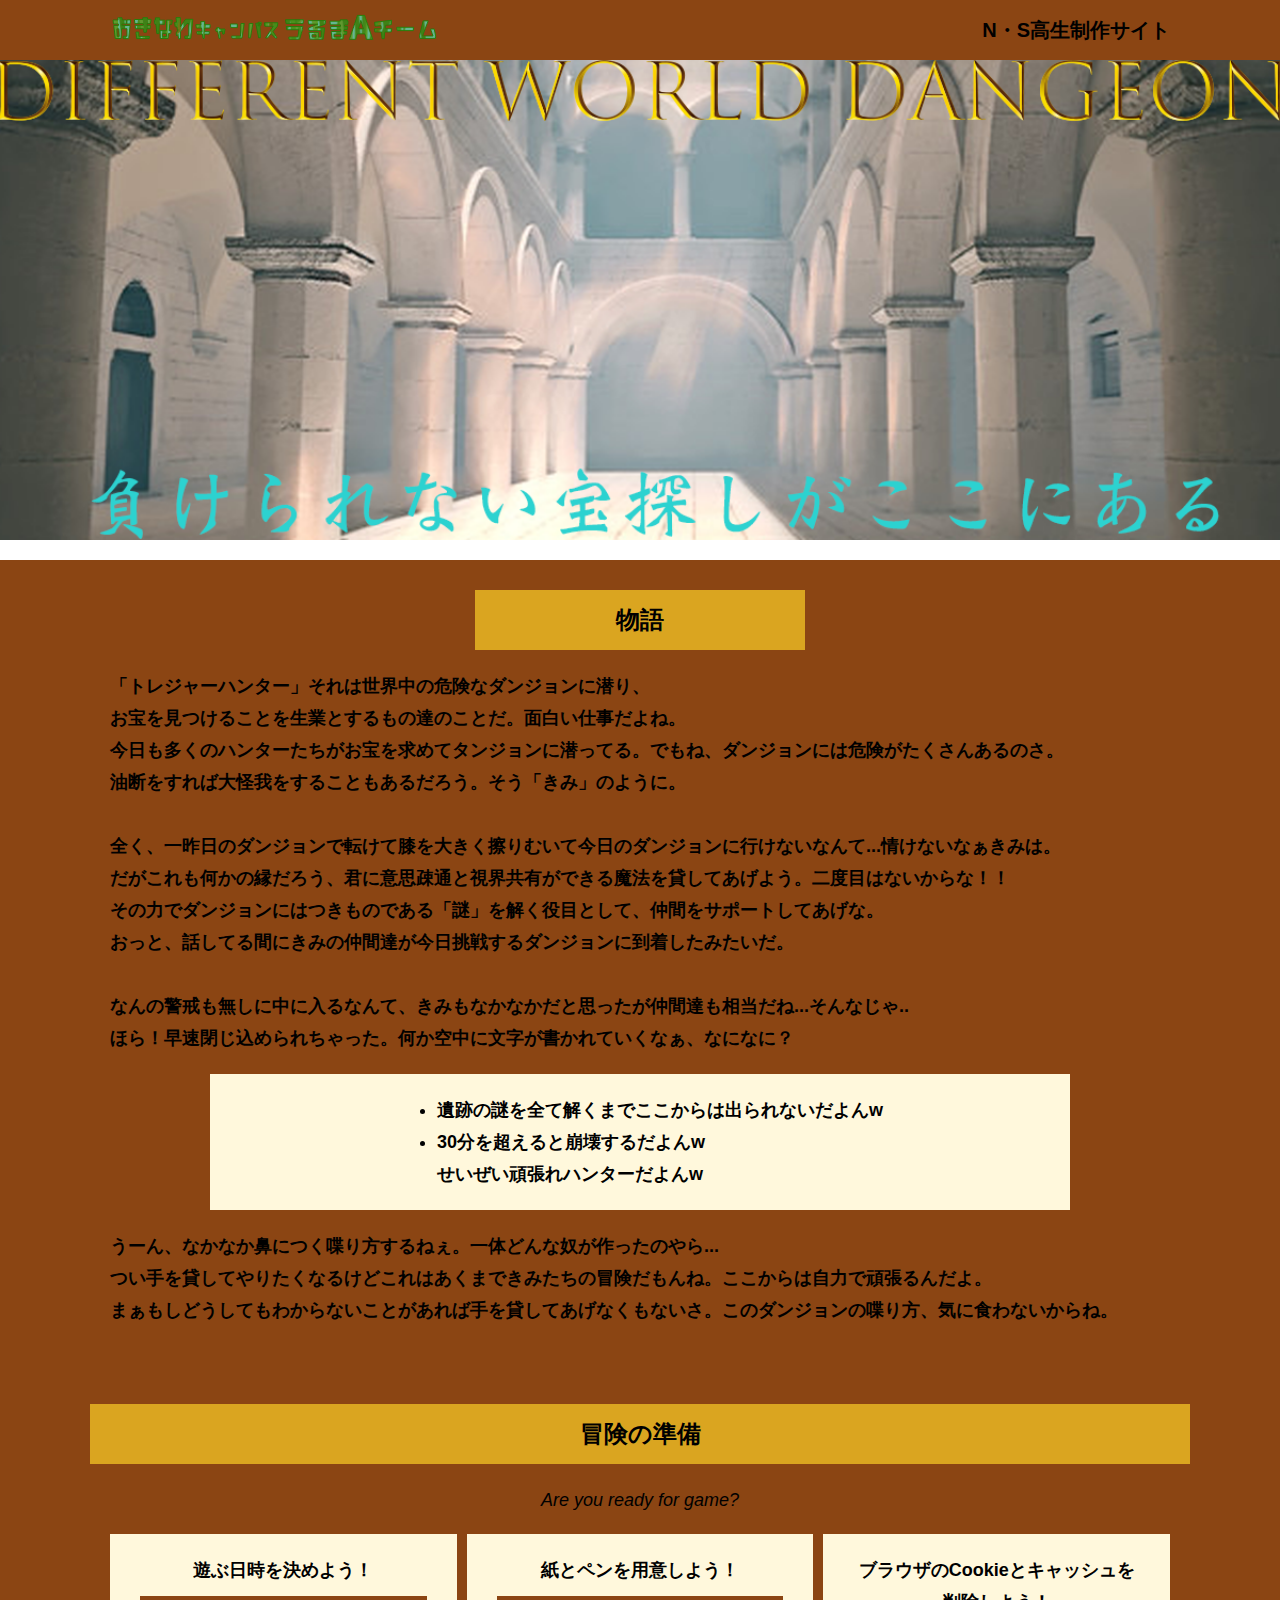
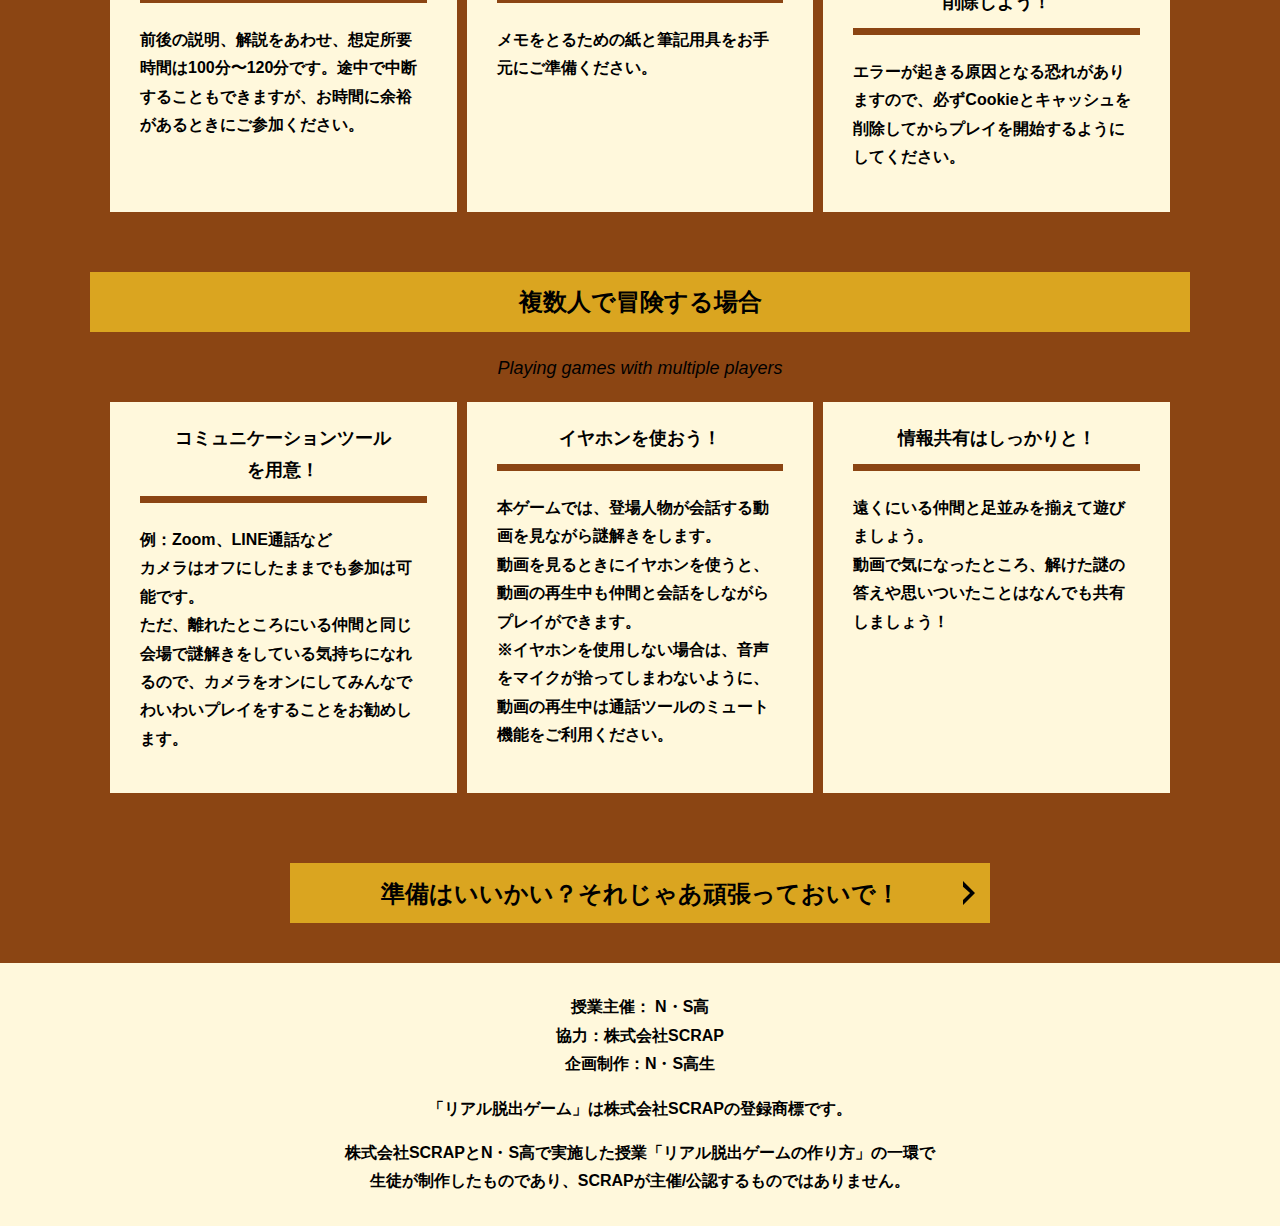
==== index.html @ d2421901 "Update index.html" ====
<!DOCTYPE html>
<html lang="ja">
<head>
  <meta charset="UTF-8">
  <meta http-equiv="X-UA-Compatible" content="IE=edge">
  <meta name="viewport" content="width=device-width, initial-scale=1.0">
  <title>異世界ダンジョンからの脱出 │ Project N</title>
  <link rel="stylesheet" href="assets/css/normalize.css">
  <link rel="stylesheet" href="assets/css/style.css">
</head>
<body>
  <svg width="0" height="0" class="hidden">
    <symbol xmlns="http://www.w3.org/2000/svg" viewBox="0 0 12.47 24.94" id="arrow" class="arrow_svg">
      <title>arrow</title>
      <polygon points="0 24.94 0 19.66 7.35 12.47 0 5.92 0 0 12.47 12.47 0 24.94"/>
    </symbol>
  </svg>
  <header class="header">
    <div class="container">
      <div class="header__logo"><img src="assets/images/logo.svg" alt="チームロゴ"></div>
      <div class="header__name">N・S高生制作サイト</div>
    </div>
  </header>
  <main class="main index-page">
    <!-- タイトルエリア　ここから -->
    <h1 class="main-title"><img src="assets/images/top-image1.png" alt="Presented by SCRAP×N・S高リアル脱出ゲーム制作PJ 異世界ダンジョンからの脱出"></h1>
    <!-- タイトルエリア　ここまで -->
    <section class="bg-color--keycolor">
    <section class="section section--story">
      <div class="container">
        <h2 class="section-title section-title-- section-title--story">物語</h2>
        <div class="story">
          <p class="text">「トレジャーハンター」それは世界中の危険なダンジョンに潜り、<br>
            お宝を見つけることを生業とするもの達のことだ。面白い仕事だよね。<br>
          今日も多くのハンターたちがお宝を求めてタンジョンに潜ってる。でもね、ダンジョンには危険がたくさんあるのさ。<br>
            油断をすれば大怪我をすることもあるだろう。そう「きみ」のように。<br>
             <br>
            全く、一昨日のダンジョンで転けて膝を大きく擦りむいて今日のダンジョンに行けないなんて...情けないなぁきみは。<br>
            だがこれも何かの縁だろう、君に意思疎通と視界共有ができる魔法を貸してあげよう。二度目はないからな！！<br>
            その力でダンジョンにはつきものである「謎」を解く役目として、仲間をサポートしてあげな。<br>
            おっと、話してる間にきみの仲間達が今日挑戦するダンジョンに到着したみたいだ。<br>
             <br>
            なんの警戒も無しに中に入るなんて、きみもなかなかだと思ったが仲間達も相当だね...そんなじゃ..<br>
            ほら！早速閉じ込められちゃった。何か空中に文字が書かれていくなぁ、なになに？</p>
            
          <div class="story__note__outer bg-color--gray">
            <ul class="story__note">
              <li>遺跡の謎を全て解くまでここからは出られないだよんw</li>
              <li>30分を超えると崩壊するだよんw</li>
              せいぜい頑張れハンターだよんw
            </ul>
          </div>
          <p class="text">うーん、なかなか鼻につく喋り方するねぇ。一体どんな奴が作ったのやら...<br>
            つい手を貸してやりたくなるけどこれはあくまできみたちの冒険だもんね。ここからは自力で頑張るんだよ。<br>
            まぁもしどうしてもわからないことがあれば手を貸してあげなくもないさ。このダンジョンの喋り方、気に食わないからね。</p>
        </div>
      </div>
    </section>
    <section class="section bg-color--keycolor">
      <div class="container">
        <h2 class="section-title">冒険の準備</h2>
        <p class="font-eng text-center">Are you ready for game?</p>
        <!--
          class名"row"内のclass名"column"が横並びになります。
          改行する場合は以下のように追加してください。
          <div class="row">
            <div class="column">
              ～ 内容 ～
            </div>
          </div>
        -->
        <div class="row">
          <div class="column">
            <div class="card">
              <h3 class="card__title">遊ぶ日時を決めよう！</h3>
              <p class="card__content">前後の説明、解説をあわせ、想定所要時間は100分〜120分です。途中で中断することもできますが、お時間に余裕があるときにご参加ください。</p>
            </div>
          </div>
          <div class="column">
            <div class="card">
              <h3 class="card__title">紙とペンを用意しよう！</h3>
              <p class="card__content">メモをとるための紙と筆記用具をお手元にご準備ください。</p>
            </div>
          </div>
          <div class="column">
            <div class="card">
              <h3 class="card__title">ブラウザのCookieとキャッシュを<br>削除しよう！</h3>
              <p class="card__content">エラーが起きる原因となる恐れがありますので、必ずCookieとキャッシュを削除してからプレイを開始するようにしてください。</p>
            </div>
          </div>
        </div>
      </div>
    </section>
    <section class="section bg-color--keycolor">
      <div class="container">
        <h2 class="section-title">複数人で冒険する場合</h2>
        <p class="font-eng text-center">Playing games with multiple players</p>
        <div class="row">
          <div class="column">
            <div class="card">
              <h3 class="card__title">コミュニケーションツール<br>を用意！</h3>
              <p class="card__content">例：Zoom、LINE通話など<br>
                カメラはオフにしたままでも参加は可能です。<br>
                ただ、離れたところにいる仲間と同じ会場で謎解きをしている気持ちになれるので、カメラをオンにしてみんなでわいわいプレイをすることをお勧めします。</p>
            </div>
          </div>
          <div class="column">
            <div class="card">
              <h3 class="card__title">イヤホンを使おう！</h3>
              <p class="card__content">本ゲームでは、登場人物が会話する動画を見ながら謎解きをします。<br>
                動画を見るときにイヤホンを使うと、動画の再生中も仲間と会話をしながらプレイができます。<br>
                ※イヤホンを使用しない場合は、音声をマイクが拾ってしまわないように、動画の再生中は通話ツールのミュート機能をご利用ください。</p>
            </div>
          </div>
          <div class="column">
            <div class="card">
              <h3 class="card__title">情報共有はしっかりと！</h3>
              <p class="card__content">遠くにいる仲間と足並みを揃えて遊びましょう。<br>
                動画で気になったところ、解けた謎の答えや思いついたことはなんでも共有しましょう！</p>
            </div>
          </div>
        </div>
      </div>
    </section>
    <section class="section">
      <div class="container">
        <a class="btn" href="main.html">準備はいいかい？それじゃあ頑張っておいで！<svg class="btn__arrow"><use xlink:href="#arrow"></use></svg></a>
      </div>
    </section>
  </main>
  <footer class="footer section bg-color--gray">
    <div class="container">
      <p class="text-center">授業主催： N・S高<br>協力：株式会社SCRAP<br>企画制作：N・S高生</p>
      <p class="text-center">「リアル脱出ゲーム」は株式会社SCRAPの登録商標です。</p>
      <p class="text-center">株式会社SCRAPとN・S高で実施した授業「リアル脱出ゲームの作り方」の一環で<br>生徒が制作したものであり、SCRAPが主催/公認するものではありません。</p>
    </div>
  </footer>
</body>
</html>
---- assets/css/style.css ----
@charset "UTF-8";
/****************************
 * 共通CSSのテンプレートです。
*****************************/
*,
*::before,
*::after {
  -webkit-box-sizing: border-box;
          box-sizing: border-box;
}

html {
  font-size: 18px;
  -webkit-box-sizing: border-box;
          box-sizing: border-box;
}

body {
  overflow-x: hidden;
  font-family:  "リュウミン M-KL","メイリオ", "Meiryo", sans-serif;"游ゴシック体", "Yu Gothic", YuGothic, "ヒラギノ角ゴ Pro", "Hiragino Kaku Gothic Pro",
  font-size: 18px;
  line-height: 1.77778;
  font-weight: bold;
  text-decoration: none;
  border: none;
  list-style: none;
  color: #000;
  margin: 0;
}

img {
  width: 100%;
}

figure {
  margin: 0;
}

figcaption {
  margin-top: 30px;
  font-size: 14px;
}

@media screen and (max-width: 767px) {
  figcaption {
    font-size: 13px;
  }
}

input[type=text] {
  font-size: 18px;
  border: none;
  padding: 25px 35px;
  display: block;
  margin: 0 auto;
  max-width: 580px;
  width: 100%;
}

::-webkit-input-placeholder {
  color: #8b4513;
}

:-ms-input-placeholder {
  color: #e6e6e6;
}

::-ms-input-placeholder {
  color: #e6e6e6;
}

::placeholder {
  color: #e6e6e6;
}

button {
  cursor: pointer;
  display: block;
  border: none;
  margin: 0 auto;
  background-color: #daa520;
  color: #000;
  width: 287px;
  height: 55px;
}

/*******************
* Layout
*******************/
.section {
  padding-top: 30px;
  padding-bottom: 30px;
}

.section--clear {
  /* ステージクリア画面 */
  position: fixed;
  display: none;
  /* 読み込み時に一瞬表示されるのを防ぐ */
  -webkit-box-pack: center;
      -ms-flex-pack: center;
          justify-content: center;
  -webkit-box-align: center;
      -ms-flex-align: center;
          align-items: center;
  top: 0;
  bottom: 0;
  left: 0;
  right: 0;
  z-index: 200;
}

.section--clear.isClear {
  display: -webkit-box;
  display: -ms-flexbox;
  display: flex;
}

.container {
  width: 1100px;
  padding-left: 20px;
  padding-right: 20px;
  margin: 0 auto;
}

@media screen and (max-width: 1100px) {
  .container {
    width: calc(100% - 40px);
  }
}

.row {
  display: -webkit-box;
  display: -ms-flexbox;
  display: flex;
  -ms-flex-line-pack: stretch;
      align-content: stretch;
  gap: 10px;
}

.row + .row {
  margin-top: 20px;
}

.column {
  width: 100%;
}

.card {
  background-color: #fff8dc;
  margin-bottom: 20px;
  height: 100%;
}

.card__title {
  font-size: 18px;
  text-align: center;
  margin: 0;
  padding: 20px 30px;
  position: relative;
  cursor: pointer;
}

.card__content {
  -webkit-transition: all 0.3s;
  transition: all 0.3s;
  font-size: 16px;
  padding: 20px 30px;
  margin: 0;
  position: relative;
}

.card__content::before {
  display: block;
  content: '';
  width: calc(100% - 60px);
  height: 7px;
  background-color: #8b4513;
  position: absolute;
  top: -10px;
  left: 30px;
}

.hint-page .card {
  height: auto;
}

.hint-page .card__content {
  display: none;
  text-align: center;
}

.hint-page .card__arrow {
  position: absolute;
  top: calc(50% - 12px);
  right: 45px;
  -webkit-transform: rotate(90deg);
          transform: rotate(90deg);
  -webkit-transition: all 0.3s;
  transition: all 0.3s;
  fill: #8b4513;
  width: 12px;
  height: 24px;
}

.hint-page .card.is-open .card__content {
  display: block;
}

.hint-page .card.is-open .card__arrow {
  -webkit-transform: rotate(-90deg);
          transform: rotate(-90deg);
}

.box {
  padding: 35px 30px;
}

.youtube {
  position: relative;
  width: 100%;
  padding-top: 56.25%;
}

.youtube iframe {
  position: absolute;
  top: 0;
  left: 0;
  width: 100%;
  height: 100%;
}

.youtube__container {
  max-width: 800px;
  margin: 0 auto;
}

/*********************
* Color
*********************/
.bg-color--keycolor {
  background-color: #8b4513;
}

.bg-color--subcolor {
  background-color: #daa520;
}

.bg-color--gray {
  background-color: #fff8dc;
}

/*********************
* title
**********************/
.main-title {
  margin: 0;
}

.sub-title {
  text-align: center;
  font-size: 18px;
  line-height: 1.66667;
}

.sub-title__bg {
  background-color: #fff8dc;
  padding-left: 1rem;
  padding-right: 1rem;
}

.section-title {
  font-size: 24px;
  line-height: 1.75;
  text-align: center;
  padding: 9px 20px;
  background-color: #daa520;
  margin: 0 -20px 20px -20px;
}

.section-title__stage {
  display: inline-block;
  margin-right: 2rem;
}

.section-title--keycolorlight {
  background-color: #8b4513;
}

.section-title--keycolorlight .section-title__stage {
  color: #fff8dc;
}

.section-title--keycolor {
  background-color: #daa520;
}

.section-title--story {
  width: 330px;
  margin: 0 auto 20px;
}

.section-title--border {
  position: relative;
  font-size: 30px;
  text-align: center;
  line-height: 1.06667;
  margin: 0;
  padding-bottom: 15px;
  color: #fff8dc;
}

.section-title--border::after {
  position: absolute;
  bottom: 0;
  left: calc(50% - 95px);
  display: block;
  content: '';
  background-color: #fff8dc;
  height: 2.6px;
  width: 190px;
}

/******************
* text
******************/
.font-eng {
  font-style: italic;
  font-weight: normal;
}

/*************************
* Button
*************************/
.btn {
  display: block;
  text-decoration: none;
  cursor: pointer;
  background-color: #daa520;
  color: #000;
  font-size: 24px;
  line-height: 1.54167;
  text-align: center;
  padding: 11.5px;
  width: calc(100% - 40px);
  max-width: 700px;
  margin: 10px auto;
  position: relative;
}

.btn:hover {
  opacity: 0.7;
}

.btn__arrow {
  position: absolute;
  top: calc(50% - 12px);
  right: 15px;
  fill: #00;
  width: 12px;
  height: 24px;
}

/****************
* header
*****************/
.header {
  background-color: #8b4513;
  height: 60px;
}

.header .container {
  display: -webkit-box;
  display: -ms-flexbox;
  display: flex;
  -webkit-box-pack: justify;
      -ms-flex-pack: justify;
          justify-content: space-between;
  -webkit-box-align: center;
      -ms-flex-align: center;
          align-items: center;
  height: 100%;
}

.header__logo {
  width: 330px;
  height: 42px;
}

.header__name {
  font-size: 20px;
  line-height: 1.1;
}

.footer {
  font-size: 16px;
}

.footer p:first-child {
  margin-top: 0;
}

.footer p:last-child {
  margin-bottom: 0;
}

/********************
* main
********************/
.story__note {
  margin: 0;
}

.story__note__outer {
  width: 860px;
  display: -webkit-box;
  display: -ms-flexbox;
  display: flex;
  padding: 20px;
  margin: 20px auto;
  -webkit-box-pack: center;
      -ms-flex-pack: center;
          justify-content: center;
}

@media screen and (max-width: 940px) {
  .story__note__outer {
    width: 100%;
  }
}

.stage-column__container + .stage-column__container {
  border-top: 2px solid #fff8dc;
}

.answer {
  font-size: 18px;
  margin-bottom: 20px;
  line-height: 80px;
  word-spacing: 20px;
}

.err-message {
  color: #000;
  font-size: 18px;
  text-align: center;
}

.link-hint {
  background-color: #000;
  text-align: center;
  display: block;
  margin-top: 20px;
}

.clear-message {
  background-color: #8b4513;
  padding: 30px 30px 60px;
  position: relative;
}

.clear-message__title {
  position: relative;
  display: block;
  text-align: center;
  color: #fff8dc;
  font-size: 30px;
  padding-bottom: 10px;
  margin-bottom: 35px;
}

.clear-message__title::after {
  content: '';
  position: absolute;
  display: block;
  width: 183px;
  height: 2px;
  background-color: #8b4513;
  bottom: 0;
  left: calc(50% - (183px/2));
}

.clear-message__content {
  text-align: center;
}

.clear-message__btn {
  position: absolute;
  bottom: -30px;
  left: calc(50% - 144px);
  width: 288px;
  margin: 0;
}

/********************
* Utility
********************/
.text-center {
  text-align: center;
}

.text-left {
  text-align: left;
}

.text-right {
  text-align: right;
}

.hidden {
  display: none;
}
/*# sourceMappingURL=style.css.map */
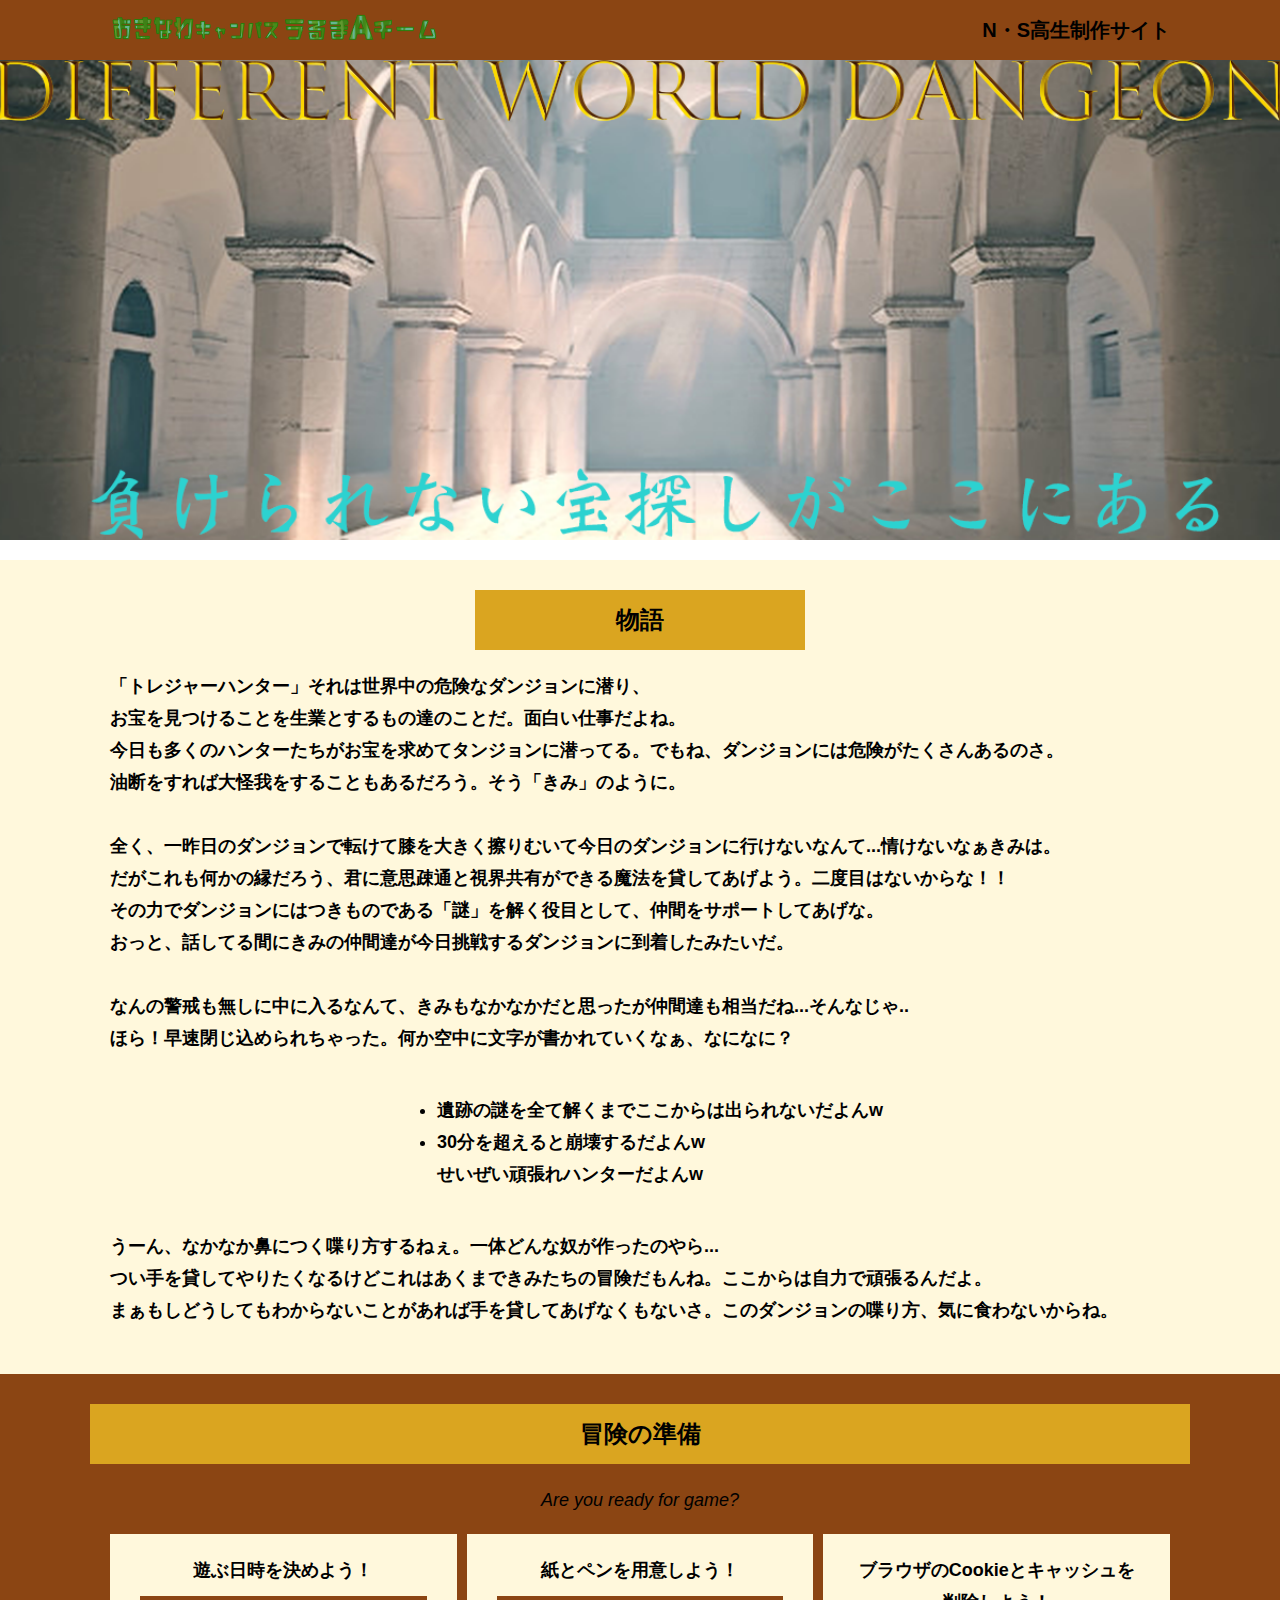
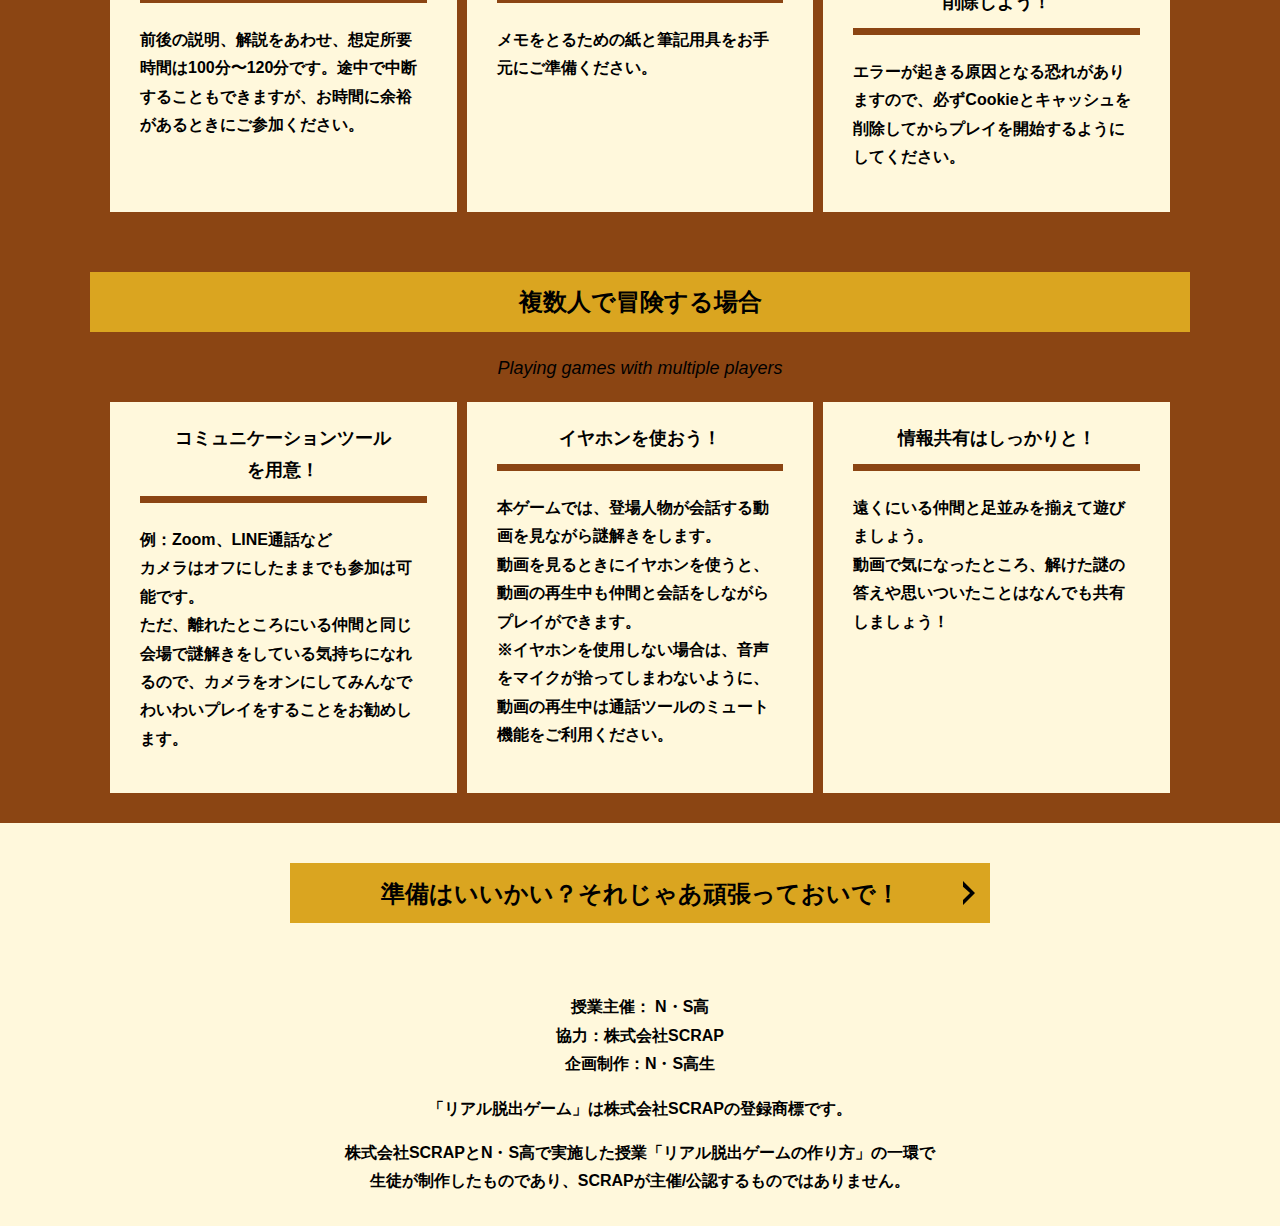
==== commit 80006b7c: "Update index.html" ====
--- a/index.html
+++ b/index.html
@@ -25,7 +25,7 @@
     <!-- タイトルエリア　ここから -->
     <h1 class="main-title"><img src="assets/images/top-image1.png" alt="Presented by SCRAP×N・S高リアル脱出ゲーム制作PJ 異世界ダンジョンからの脱出"></h1>
     <!-- タイトルエリア　ここまで -->
-    <section class="bg-color--keycolor">
+    <section class="bg-color--gray">
     <section class="section section--story">
       <div class="container">
         <h2 class="section-title section-title-- section-title--story">物語</h2>
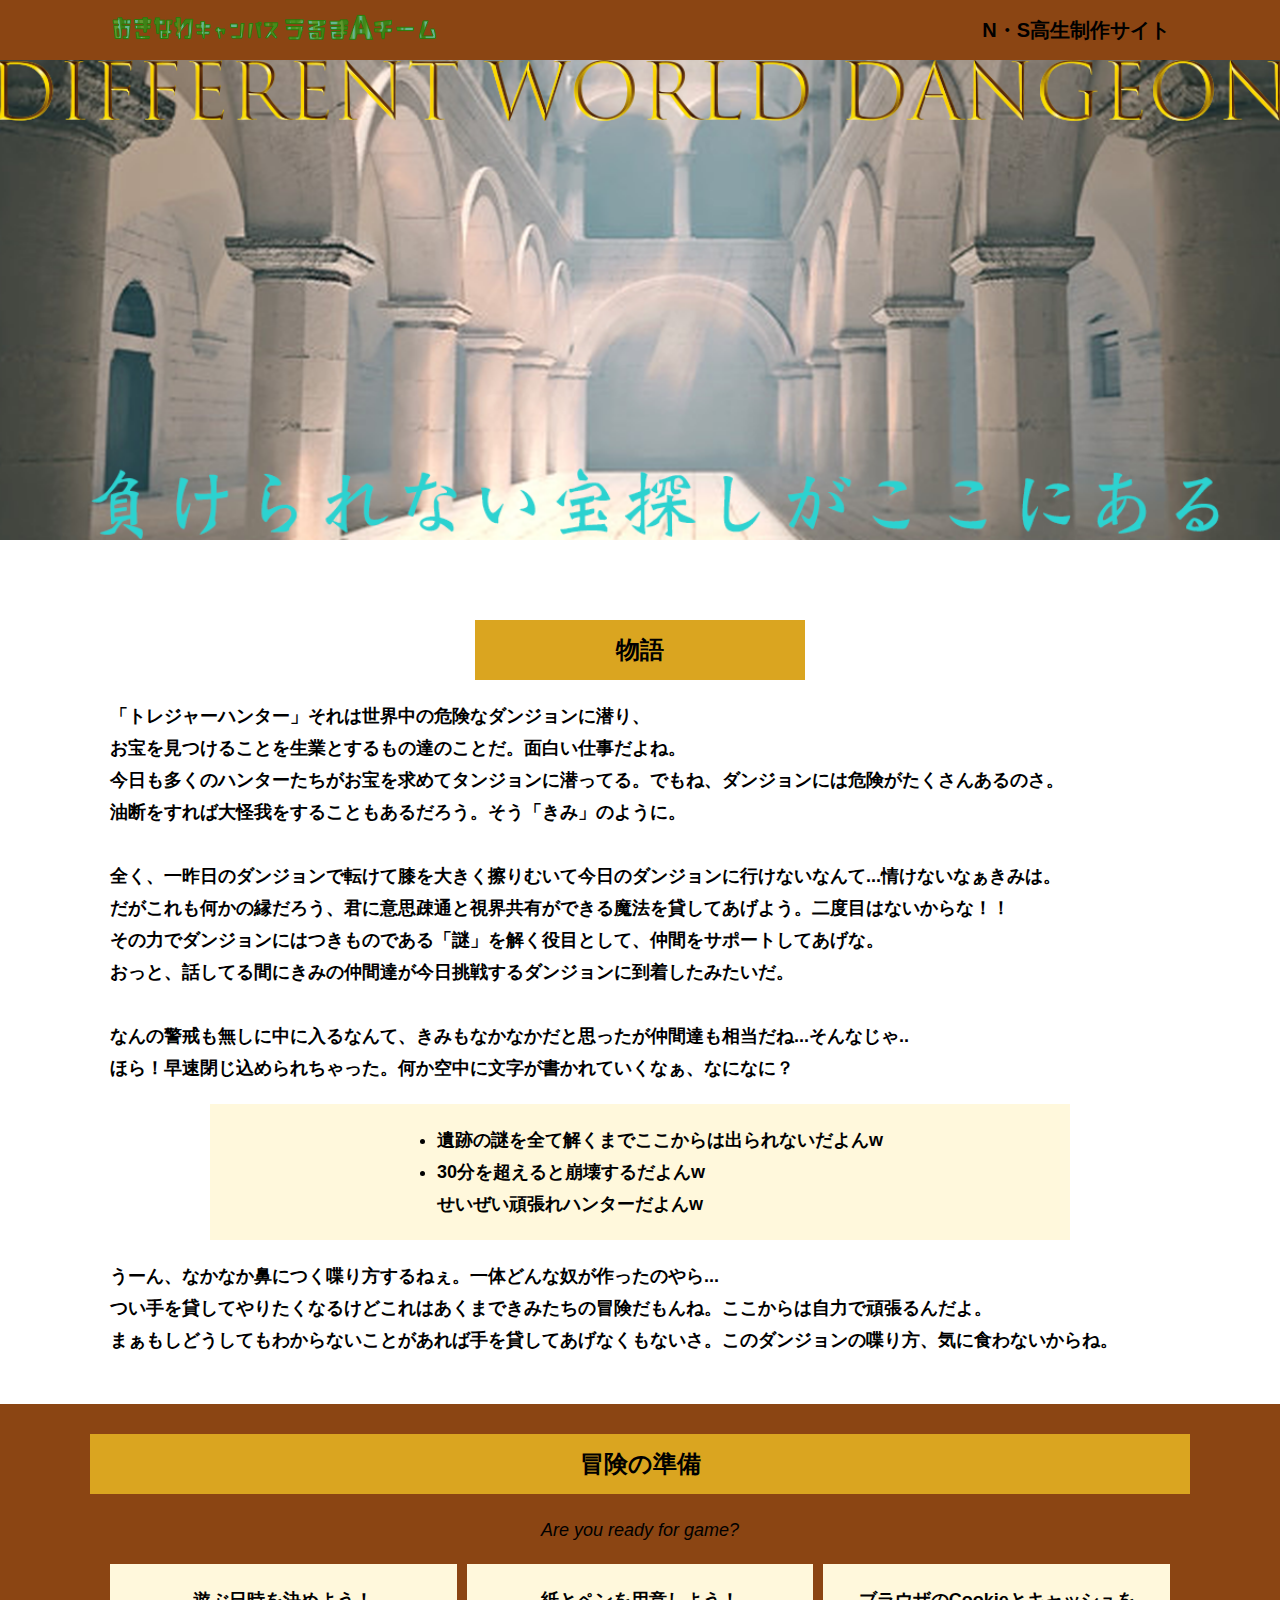
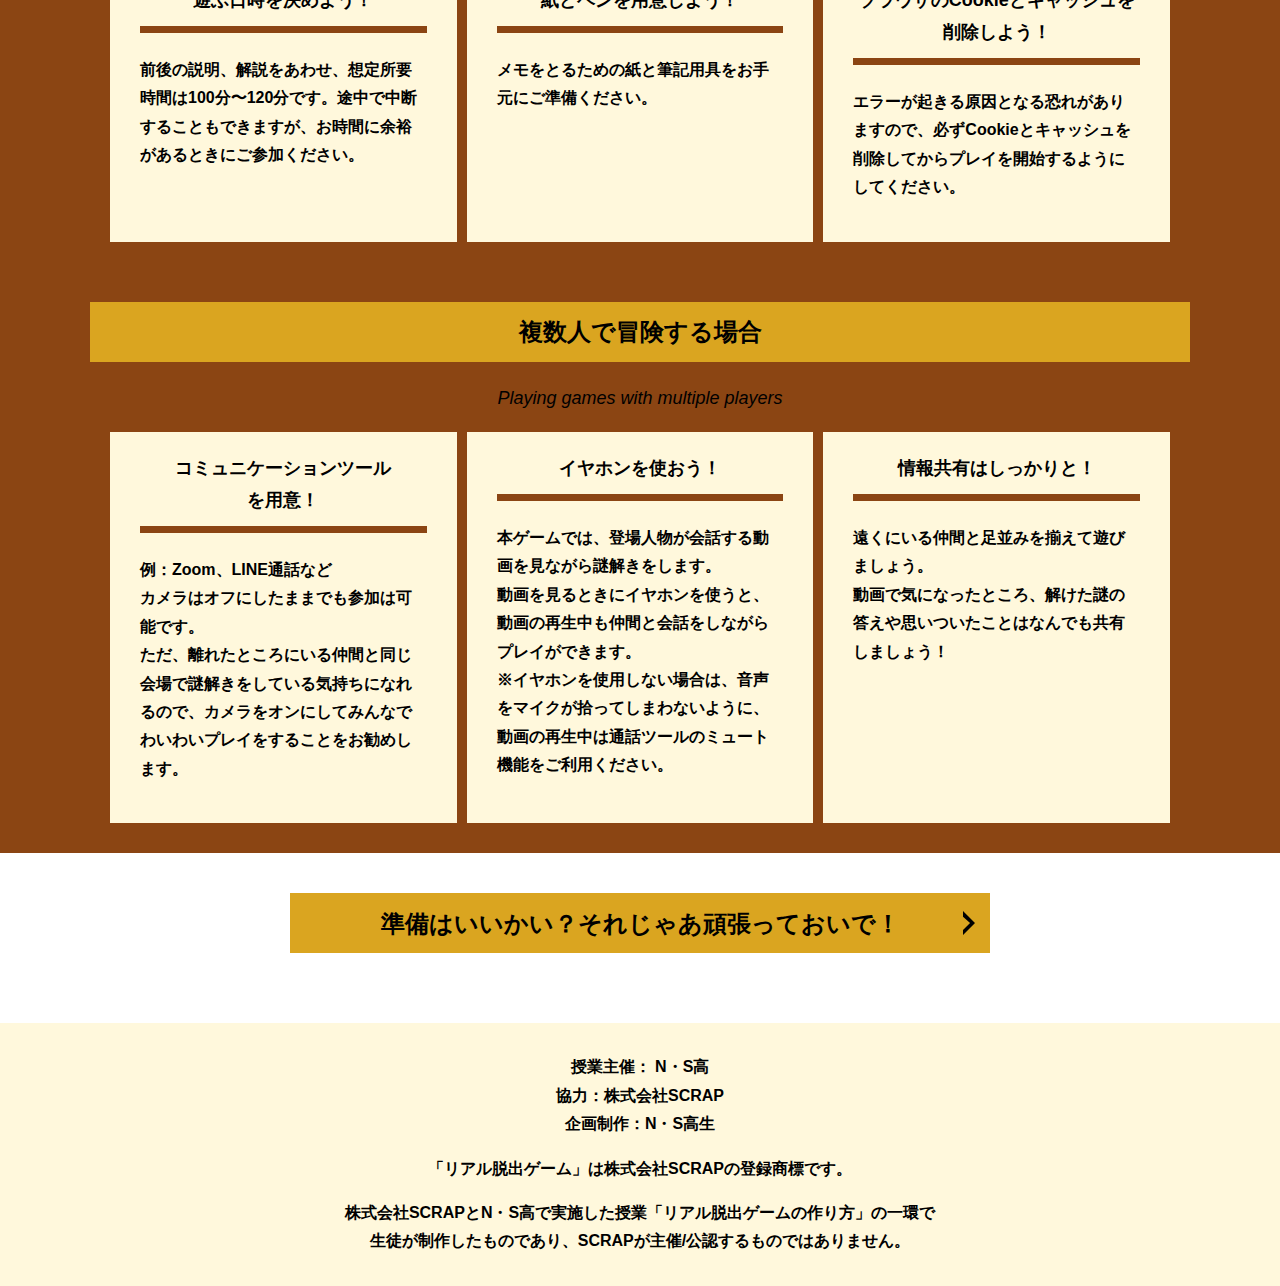
==== commit 0200535a: "Update index.html" ====
--- a/index.html
+++ b/index.html
@@ -25,7 +25,7 @@
     <!-- タイトルエリア　ここから -->
     <h1 class="main-title"><img src="assets/images/top-image1.png" alt="Presented by SCRAP×N・S高リアル脱出ゲーム制作PJ 異世界ダンジョンからの脱出"></h1>
     <!-- タイトルエリア　ここまで -->
-    <section class="bg-color--gray">
+    <section class=section "bg-color--gray">
     <section class="section section--story">
       <div class="container">
         <h2 class="section-title section-title-- section-title--story">物語</h2>
@@ -122,7 +122,7 @@
         </div>
       </div>
     </section>
-    <section class="section">
+    <section class="section bg-color-gray">
       <div class="container">
         <a class="btn" href="main.html">準備はいいかい？それじゃあ頑張っておいで！<svg class="btn__arrow"><use xlink:href="#arrow"></use></svg></a>
       </div>
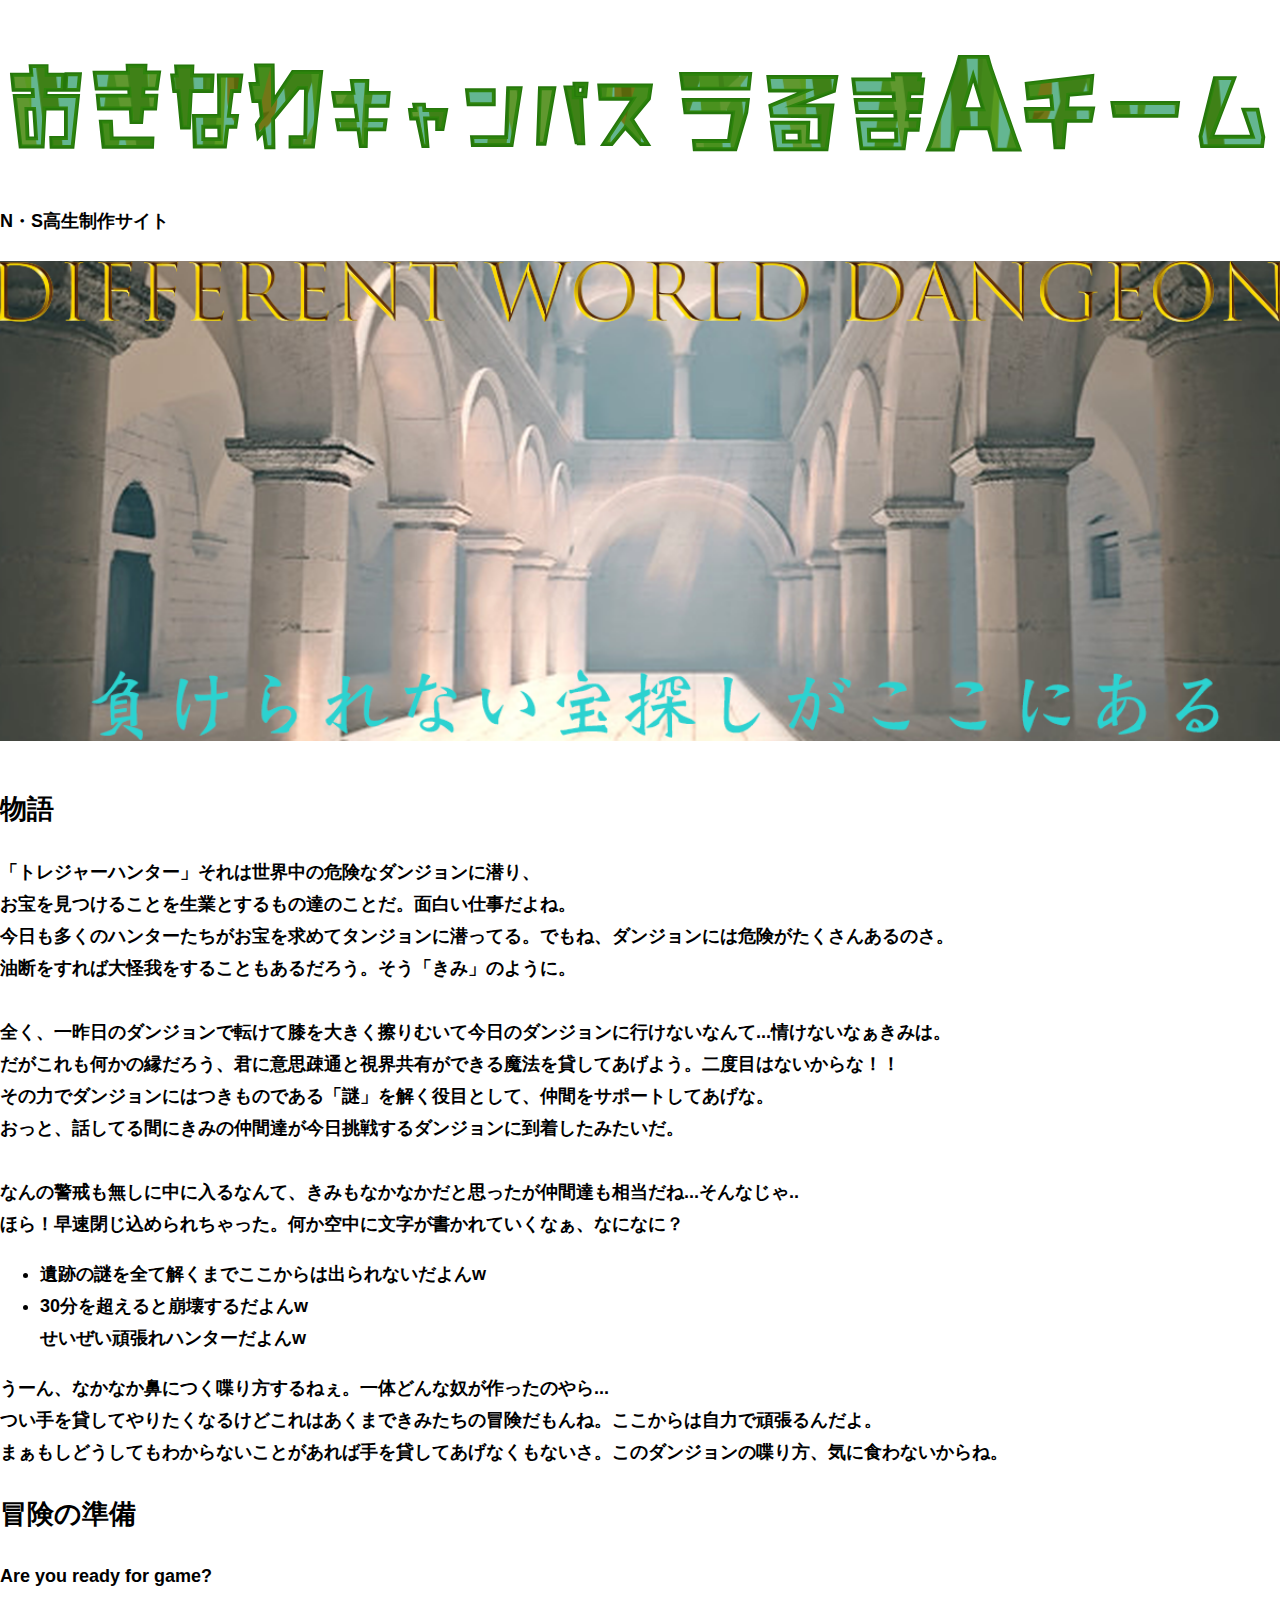
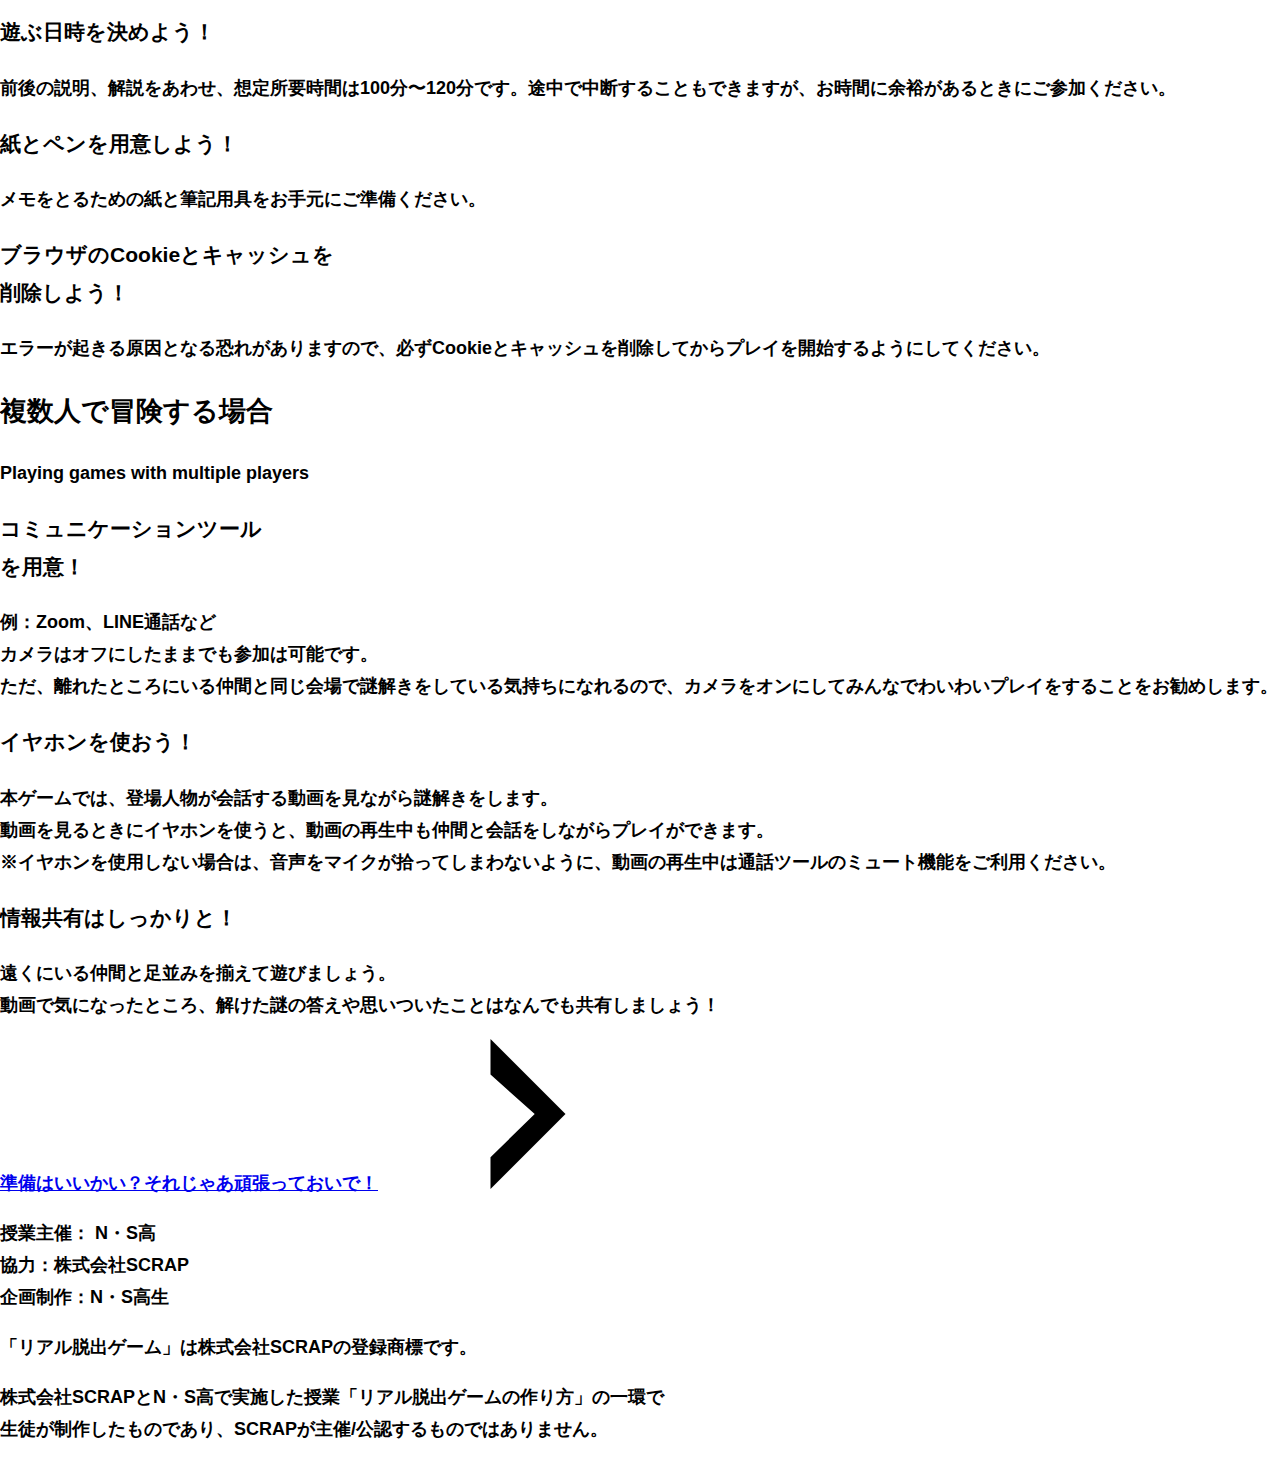
==== commit 6d274da5: "Update index.html" ====
--- a/index.html
+++ b/index.html
@@ -25,7 +25,6 @@
     <!-- タイトルエリア　ここから -->
     <h1 class="main-title"><img src="assets/images/top-image1.png" alt="Presented by SCRAP×N・S高リアル脱出ゲーム制作PJ 異世界ダンジョンからの脱出"></h1>
     <!-- タイトルエリア　ここまで -->
-    <section class=section "bg-color--gray">
     <section class="section section--story">
       <div class="container">
         <h2 class="section-title section-title-- section-title--story">物語</h2>
--- a/assets/css/style.css
+++ b/assets/css/style.css
@@ -62,15 +62,15 @@
 }
 
 :-ms-input-placeholder {
-  color: #e6e6e6;
+  color: #000;
 }
 
 ::-ms-input-placeholder {
-  color: #e6e6e6;
+  color: #000;
 }
 
 ::placeholder {
-  color: #e6e6e6;
+  color: #000^[;
 }
 
 button {
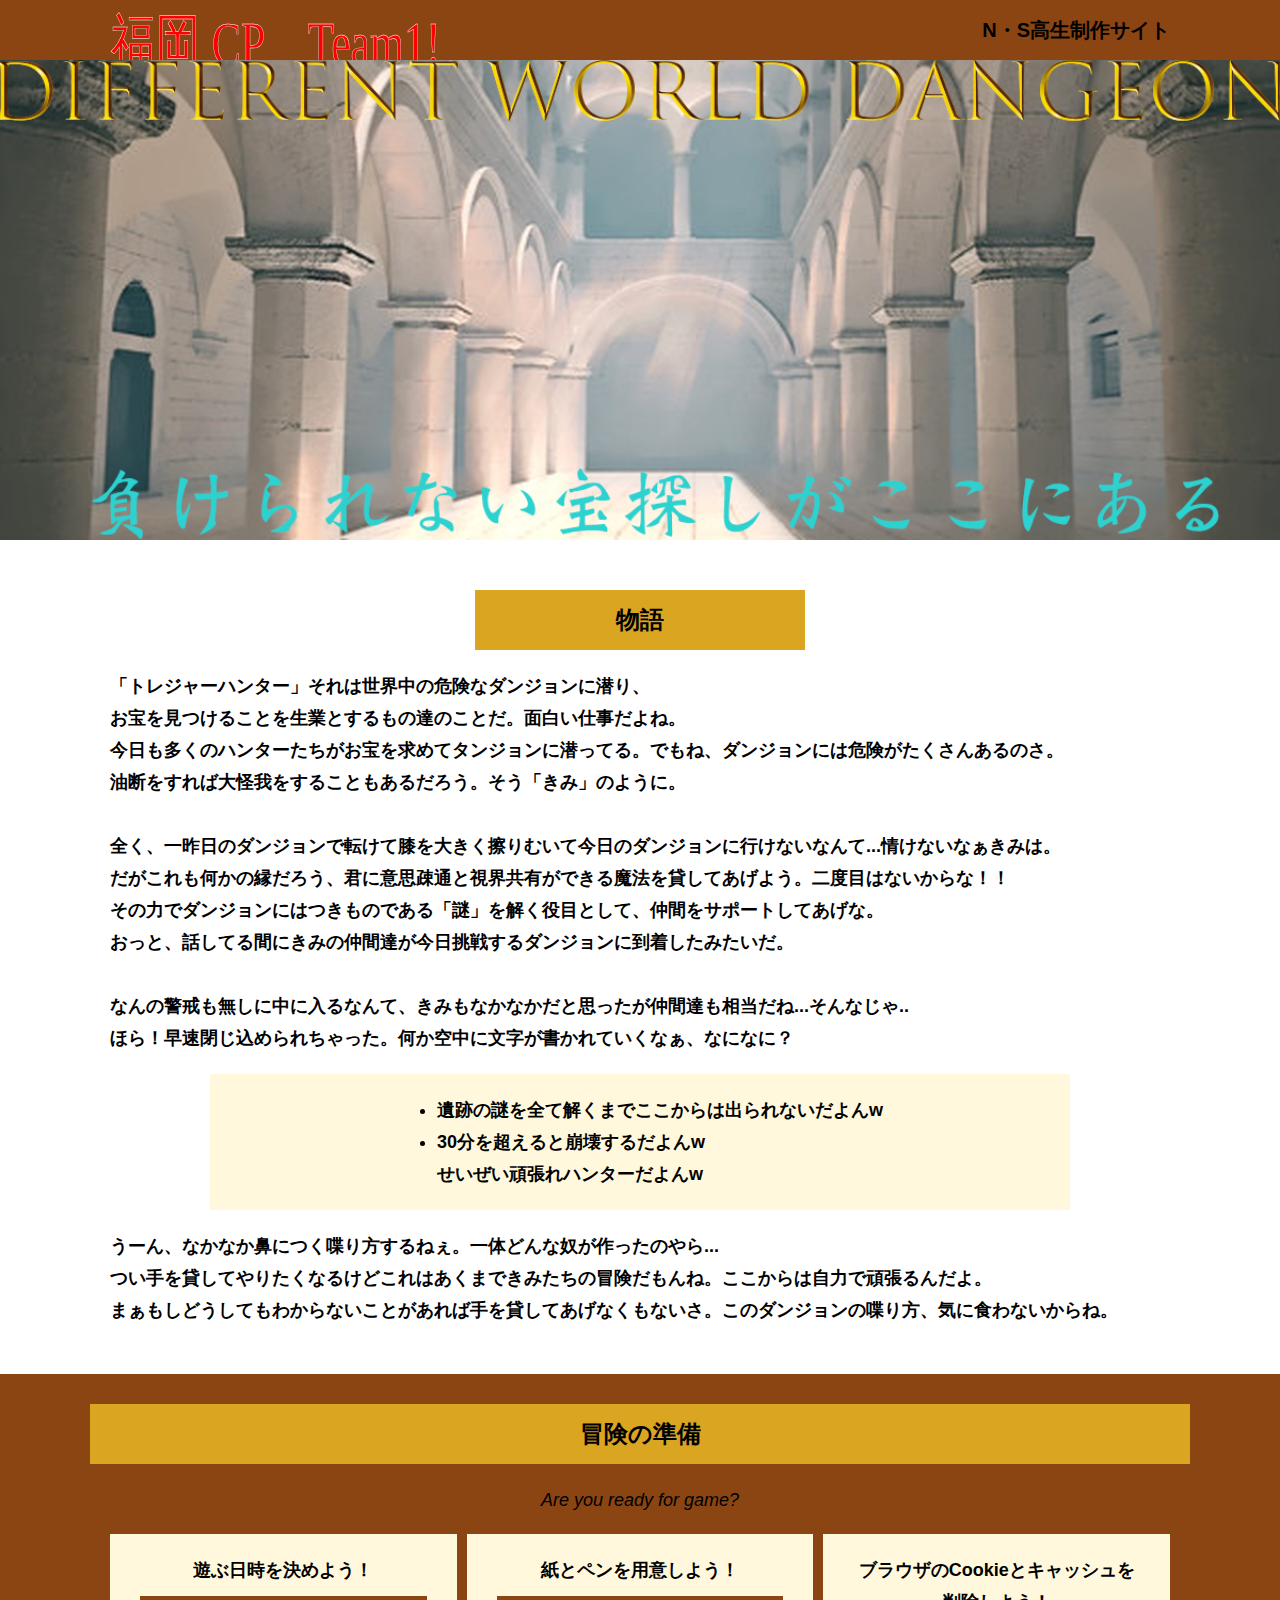
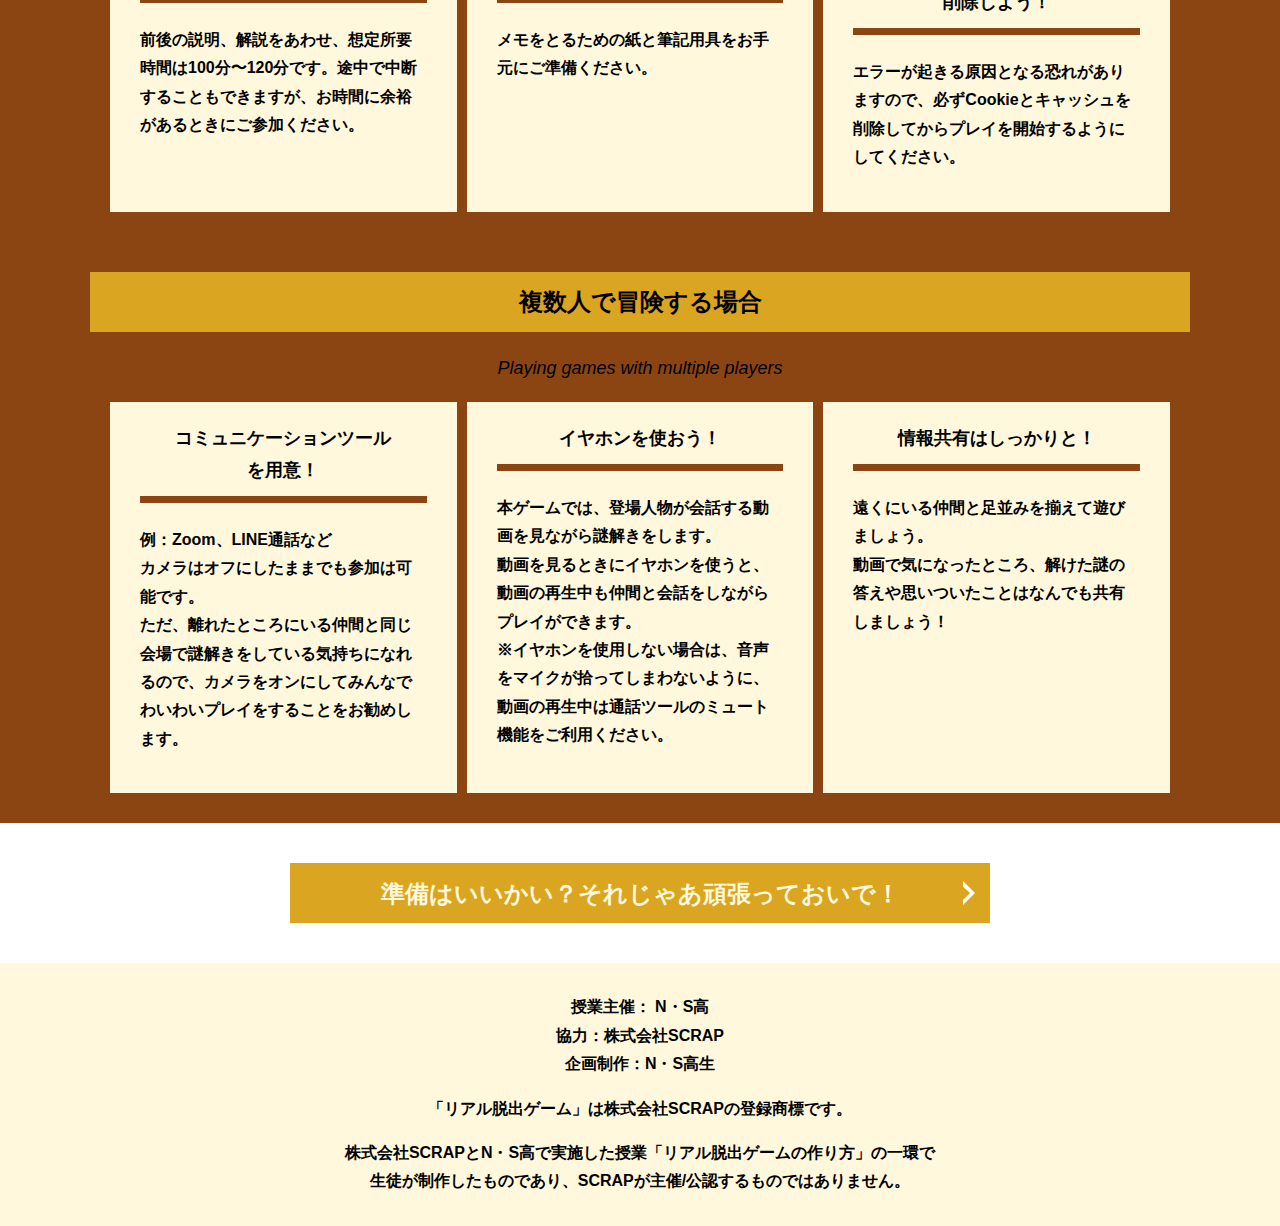
==== commit b061a863: "Update index.html" ====
--- a/index.html
+++ b/index.html
@@ -17,7 +17,7 @@
   </svg>
   <header class="header">
     <div class="container">
-      <div class="header__logo"><img src="assets/images/logo.svg" alt="チームロゴ"></div>
+      <div class="header__logo"><img src="assets/images/logo1.svg" alt="チームロゴ"></div>
       <div class="header__name">N・S高生制作サイト</div>
     </div>
   </header>
--- a/assets/css/style.css
+++ b/assets/css/style.css
@@ -58,19 +58,19 @@
 }
 
 ::-webkit-input-placeholder {
-  color: #8b4513;
+  color: #fff8dc;
 }
 
 :-ms-input-placeholder {
+  color: #ff0000;
+}
+
+::-ms-input-placeholder {
+  color: #fff;
+}
+
+::placeholder {
   color: #000;
-}
-
-::-ms-input-placeholder {
-  color: #000;
-}
-
-::placeholder {
-  color: #000^[;
 }
 
 button {
@@ -79,7 +79,7 @@
   border: none;
   margin: 0 auto;
   background-color: #daa520;
-  color: #000;
+  color: #fff8dc;
   width: 287px;
   height: 55px;
 }
@@ -337,7 +337,7 @@
   text-decoration: none;
   cursor: pointer;
   background-color: #daa520;
-  color: #000;
+  color: #fff8dc;
   font-size: 24px;
   line-height: 1.54167;
   text-align: center;
@@ -356,7 +356,7 @@
   position: absolute;
   top: calc(50% - 12px);
   right: 15px;
-  fill: #00;
+  fill: #fff;
   width: 12px;
   height: 24px;
 }
@@ -447,7 +447,7 @@
 }
 
 .link-hint {
-  background-color: #000;
+  background-color: #8b4513;
   text-align: center;
   display: block;
   margin-top: 20px;
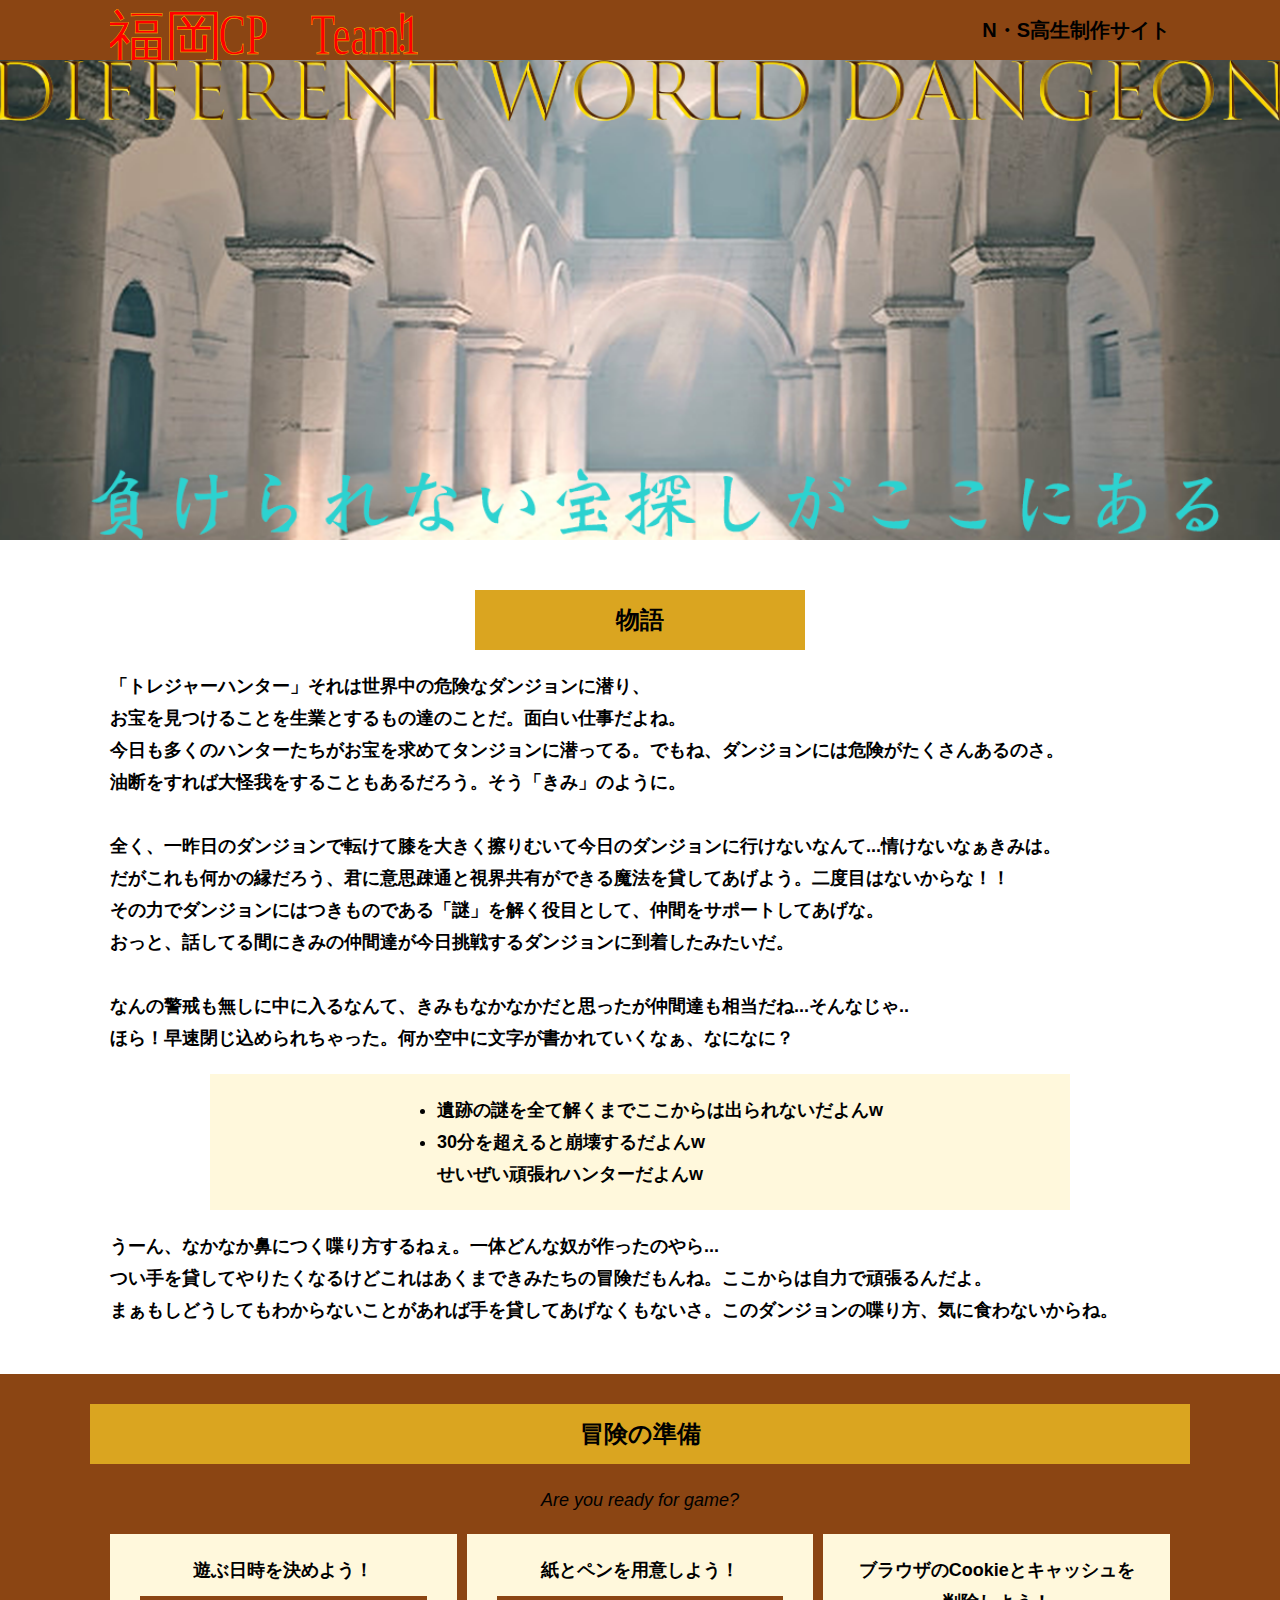
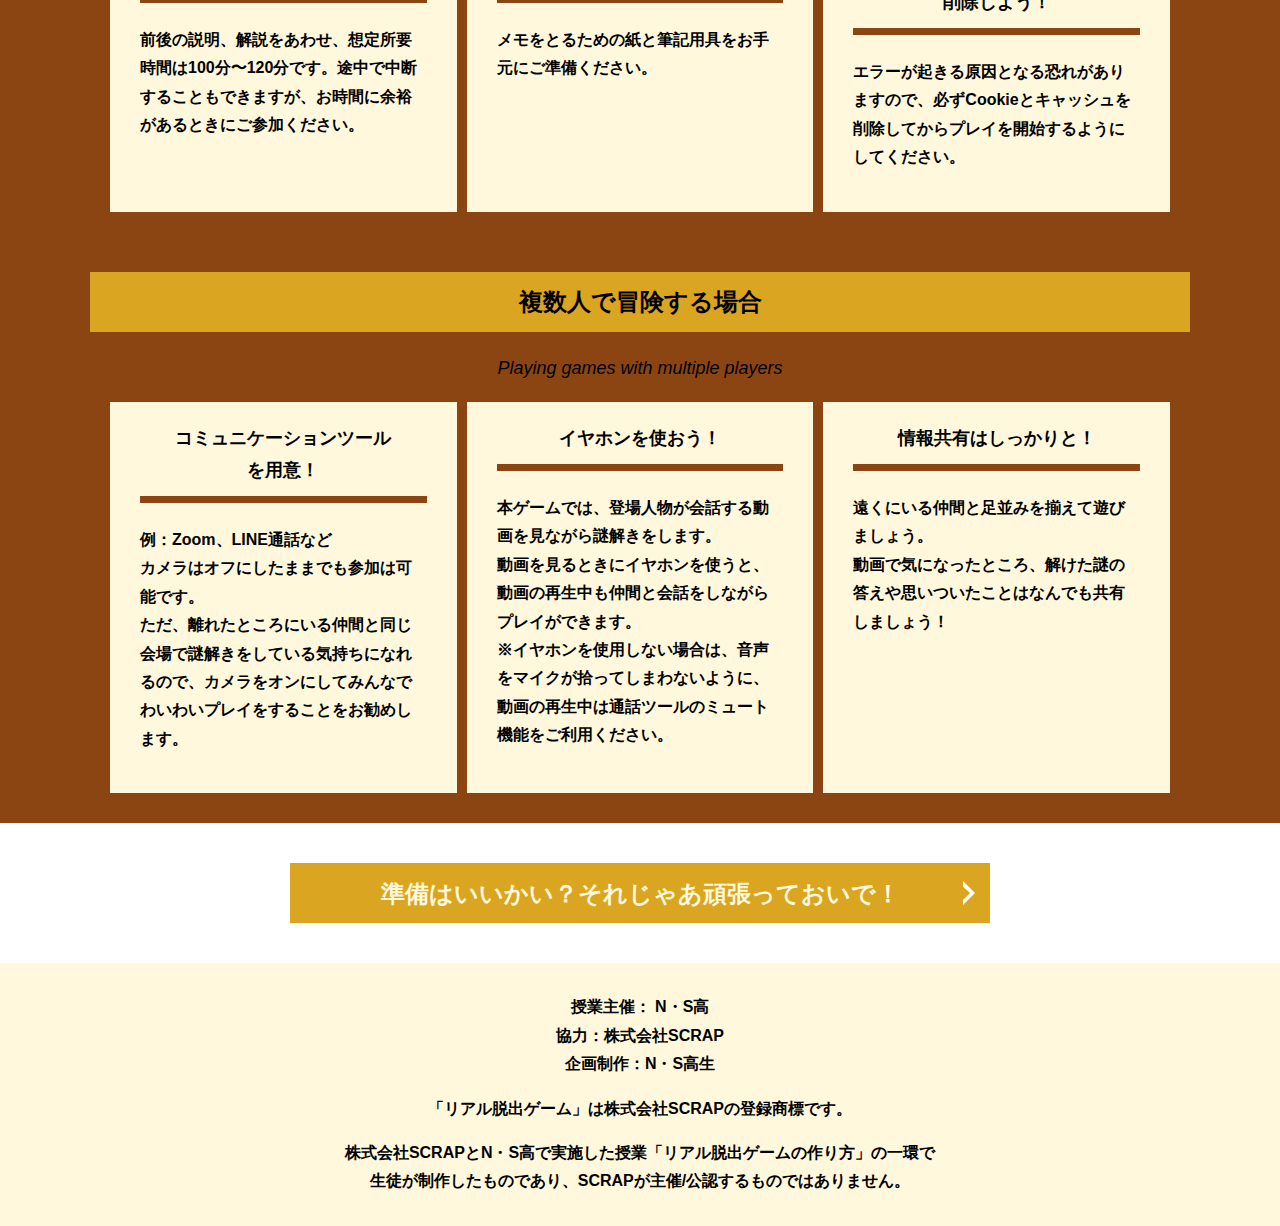
==== commit 6cd7c04b: "Update index.html" ====
--- a/index.html
+++ b/index.html
@@ -17,7 +17,7 @@
   </svg>
   <header class="header">
     <div class="container">
-      <div class="header__logo"><img src="assets/images/logo1.svg" alt="チームロゴ"></div>
+      <div class="header__logo"><img src="assets/images/logo2.svg" alt="チームロゴ"></div>
       <div class="header__name">N・S高生制作サイト</div>
     </div>
   </header>
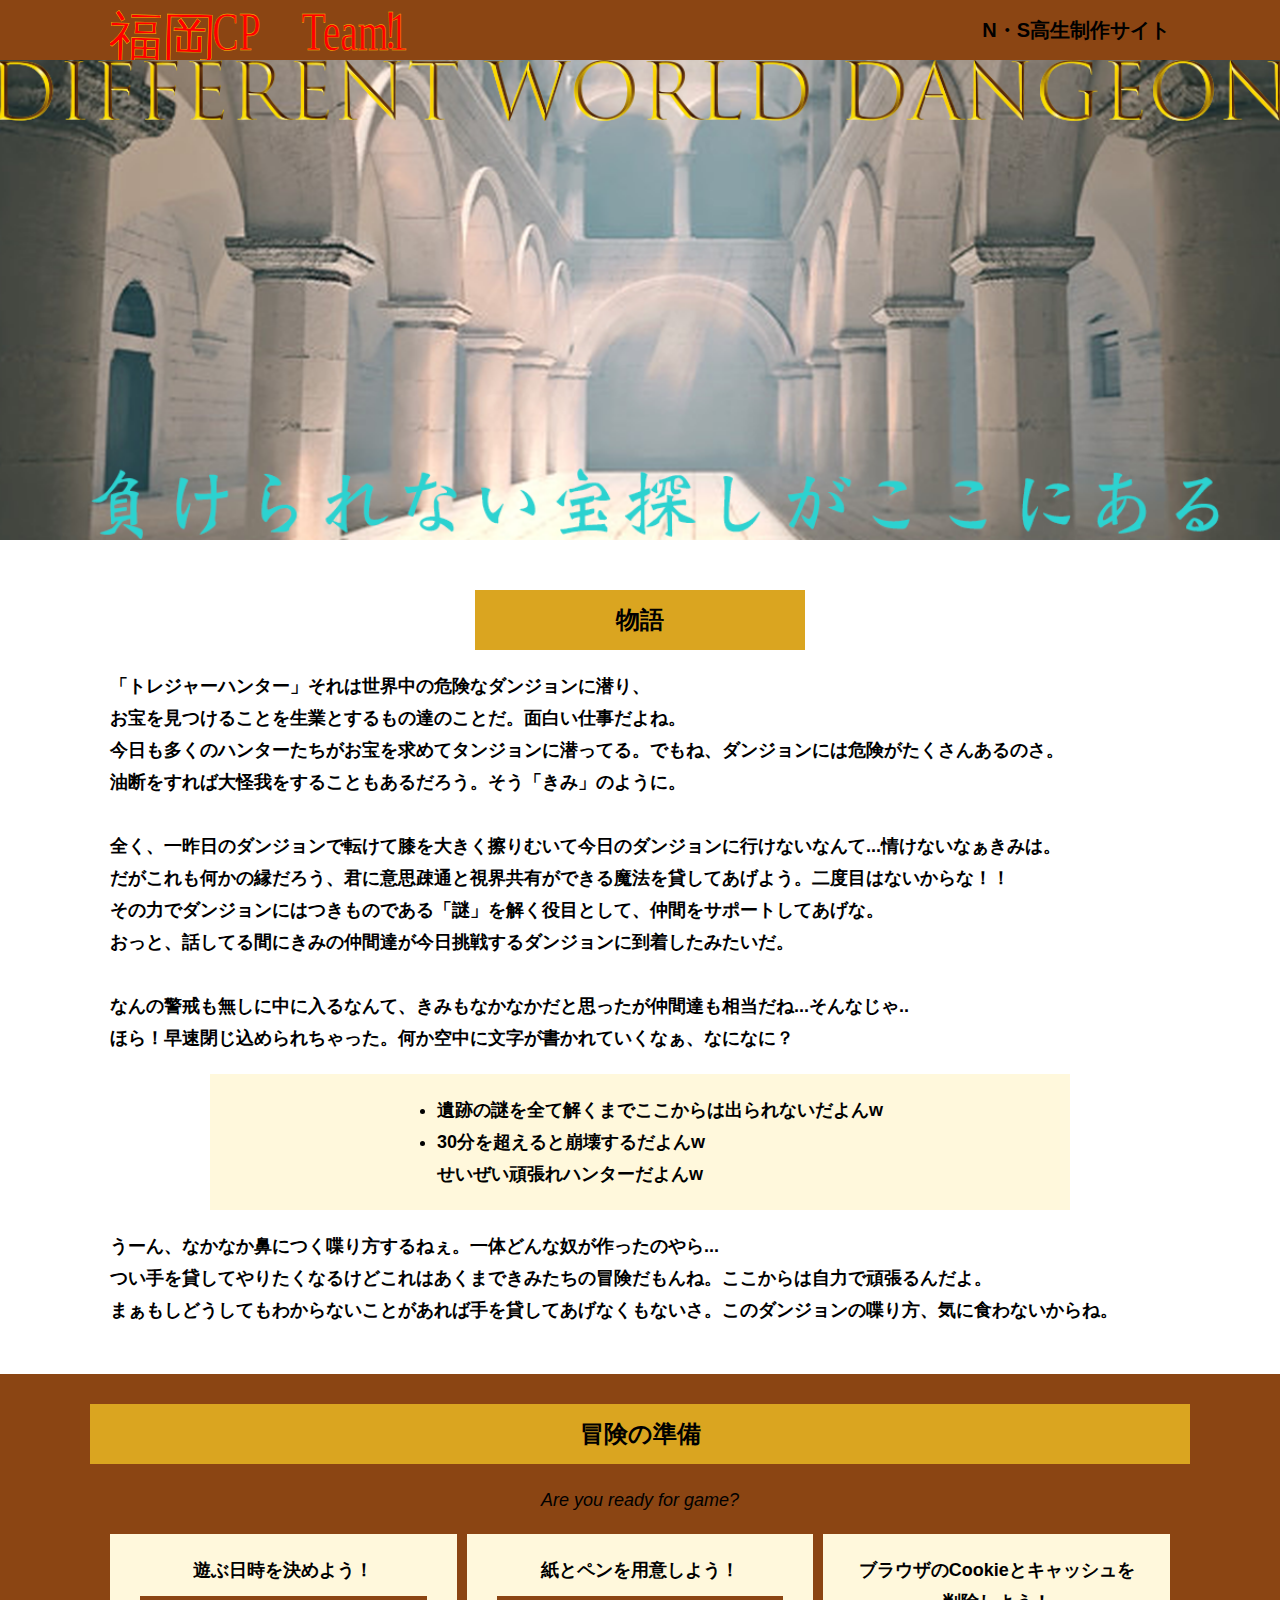
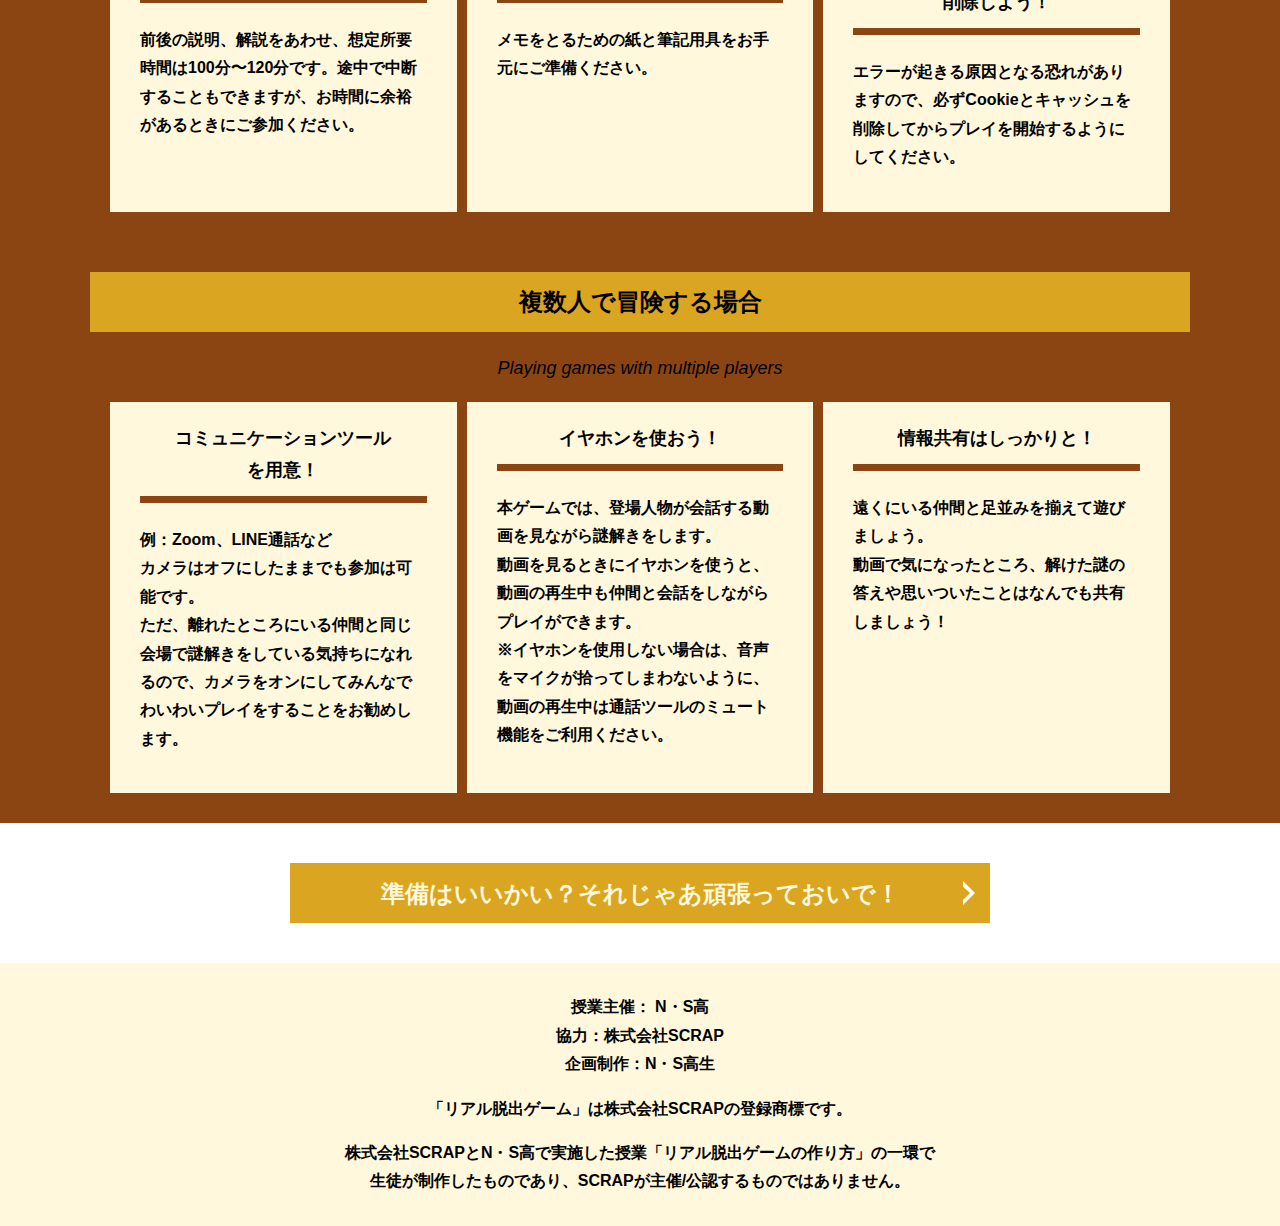
==== commit 6f4121e1: "Update index.html" ====
--- a/index.html
+++ b/index.html
@@ -17,7 +17,7 @@
   </svg>
   <header class="header">
     <div class="container">
-      <div class="header__logo"><img src="assets/images/logo2.svg" alt="チームロゴ"></div>
+      <div class="header__logo"><img src="assets/images/logo3.svg" alt="チームロゴ"></div>
       <div class="header__name">N・S高生制作サイト</div>
     </div>
   </header>
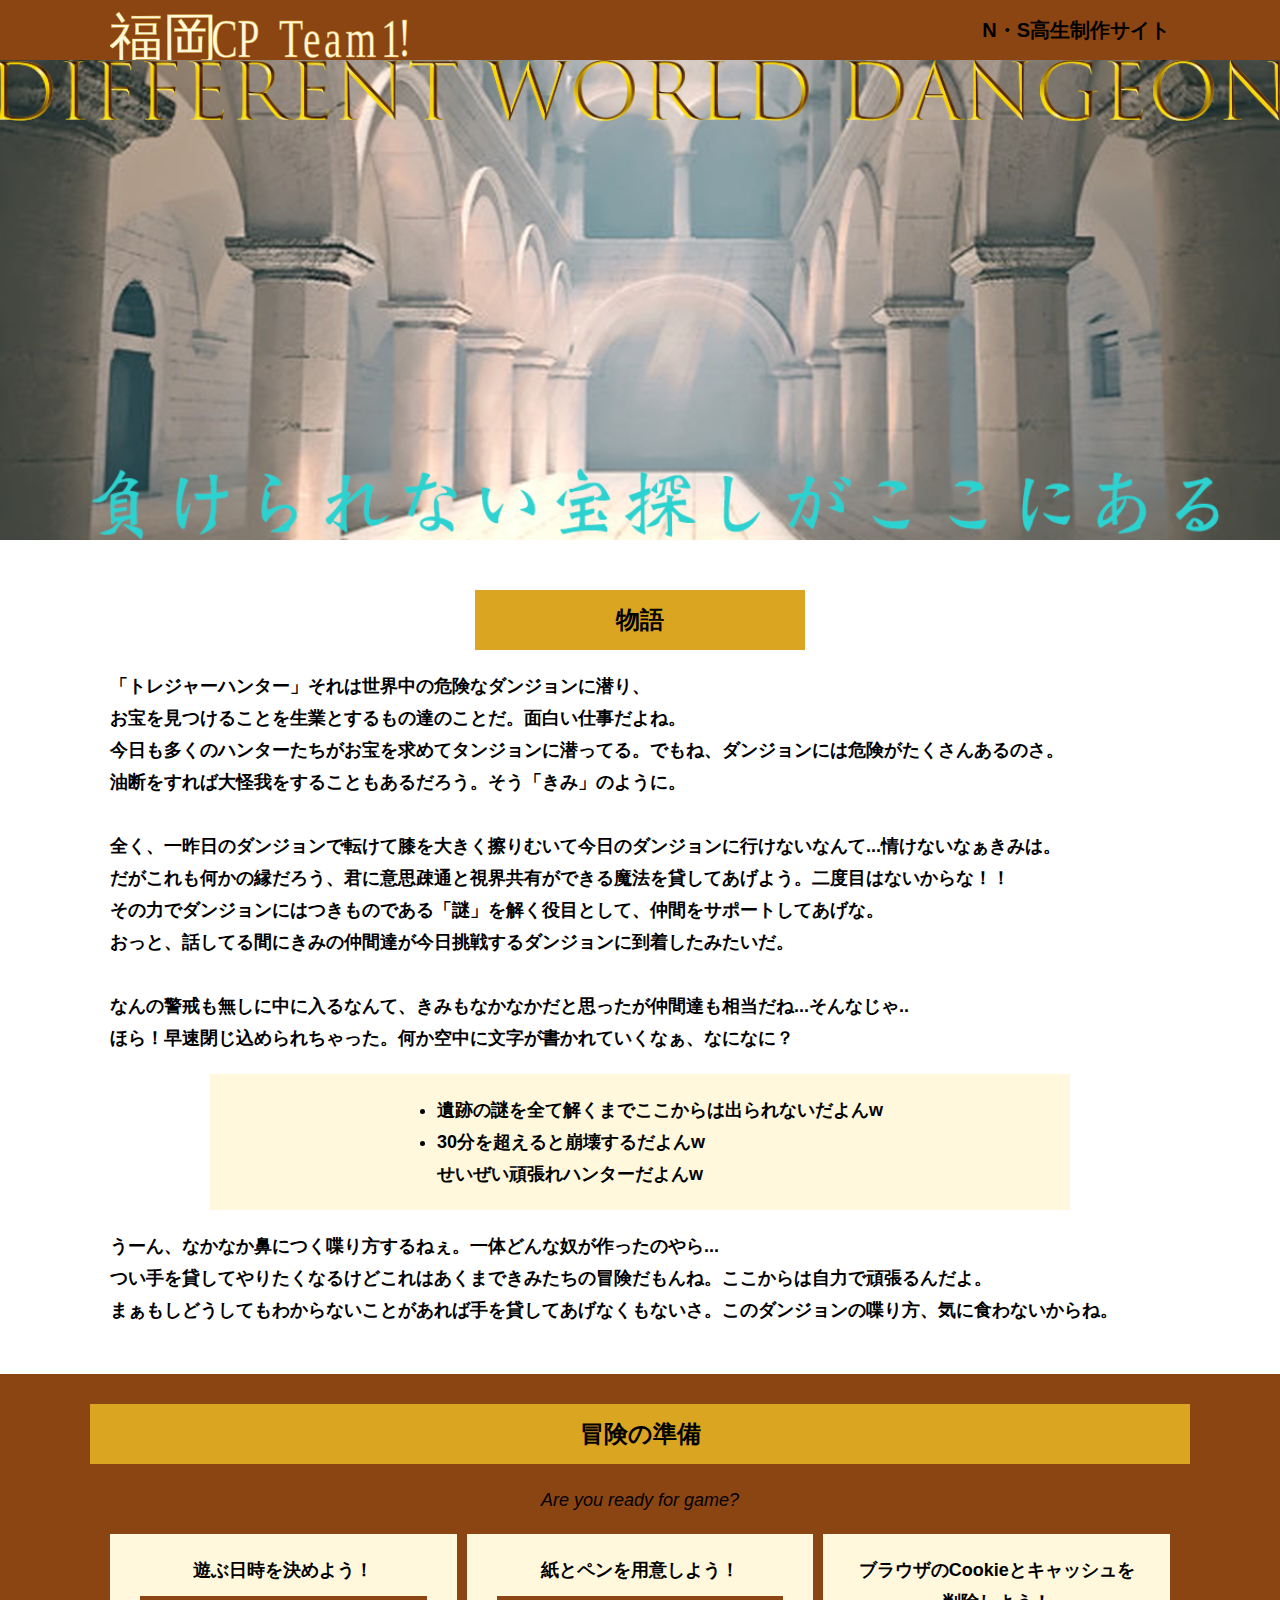
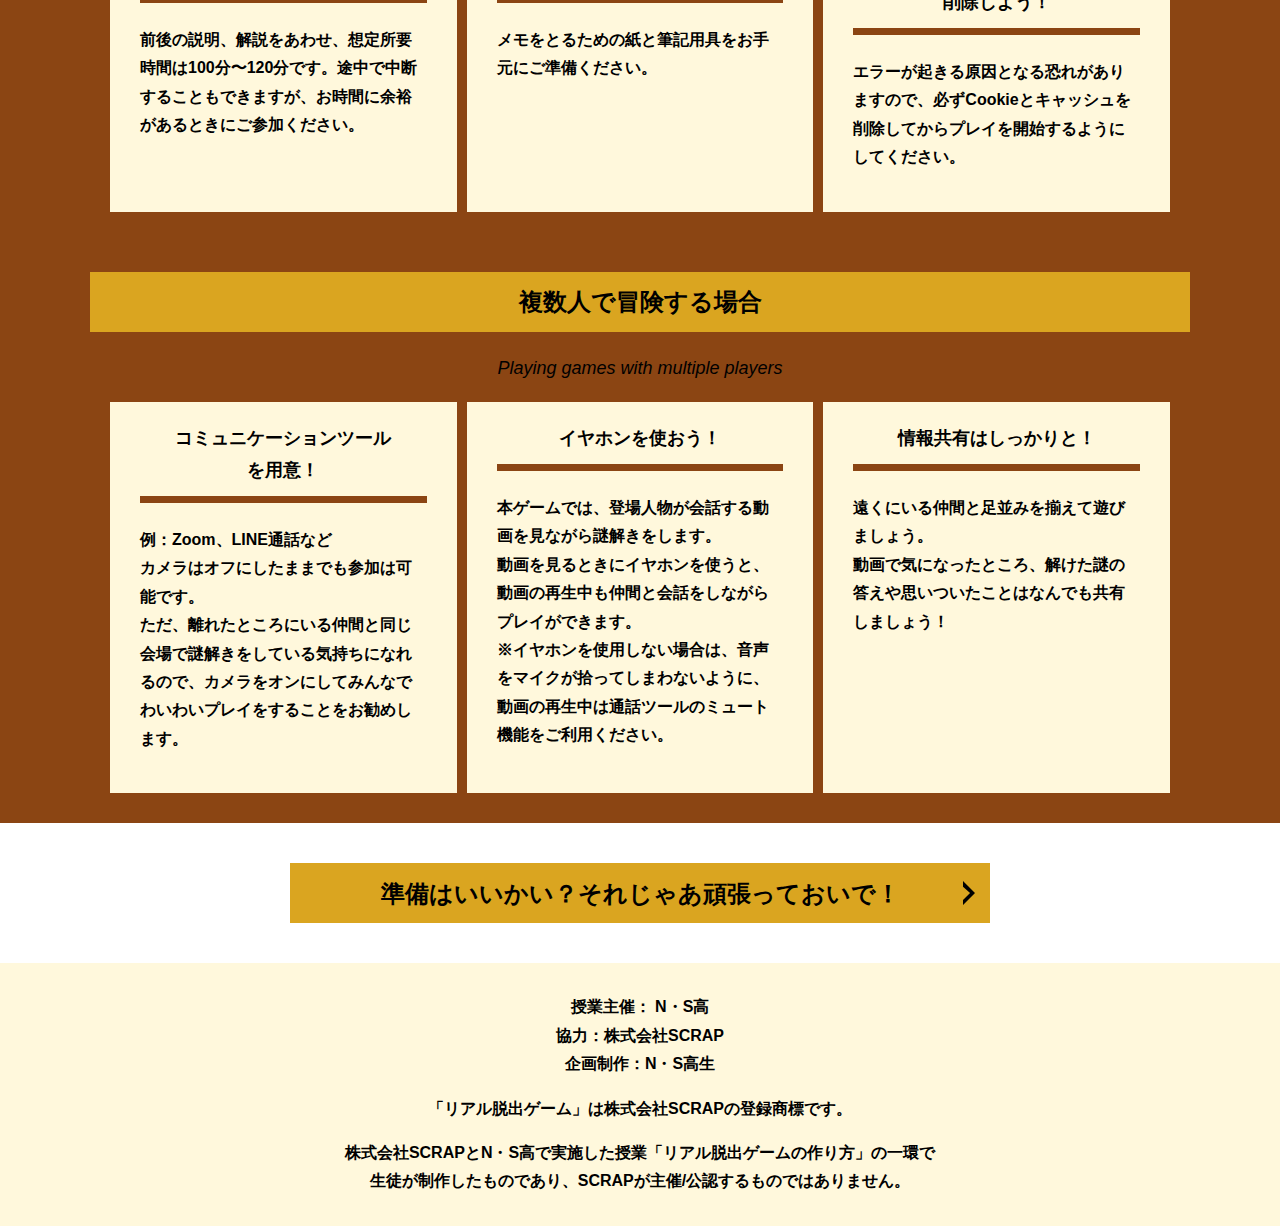
==== commit 5d55c56a: "Update index.html" ====
--- a/index.html
+++ b/index.html
@@ -17,7 +17,7 @@
   </svg>
   <header class="header">
     <div class="container">
-      <div class="header__logo"><img src="assets/images/logo3.svg" alt="チームロゴ"></div>
+      <div class="header__logo"><img src="assets/images/logo4.svg" alt="チームロゴ"></div>
       <div class="header__name">N・S高生制作サイト</div>
     </div>
   </header>
--- a/assets/css/style.css
+++ b/assets/css/style.css
@@ -79,7 +79,7 @@
   border: none;
   margin: 0 auto;
   background-color: #daa520;
-  color: #fff8dc;
+  color: #000;
   width: 287px;
   height: 55px;
 }
@@ -337,7 +337,7 @@
   text-decoration: none;
   cursor: pointer;
   background-color: #daa520;
-  color: #fff8dc;
+  color: #000;
   font-size: 24px;
   line-height: 1.54167;
   text-align: center;
@@ -356,7 +356,7 @@
   position: absolute;
   top: calc(50% - 12px);
   right: 15px;
-  fill: #fff;
+  fill: #000;
   width: 12px;
   height: 24px;
 }
